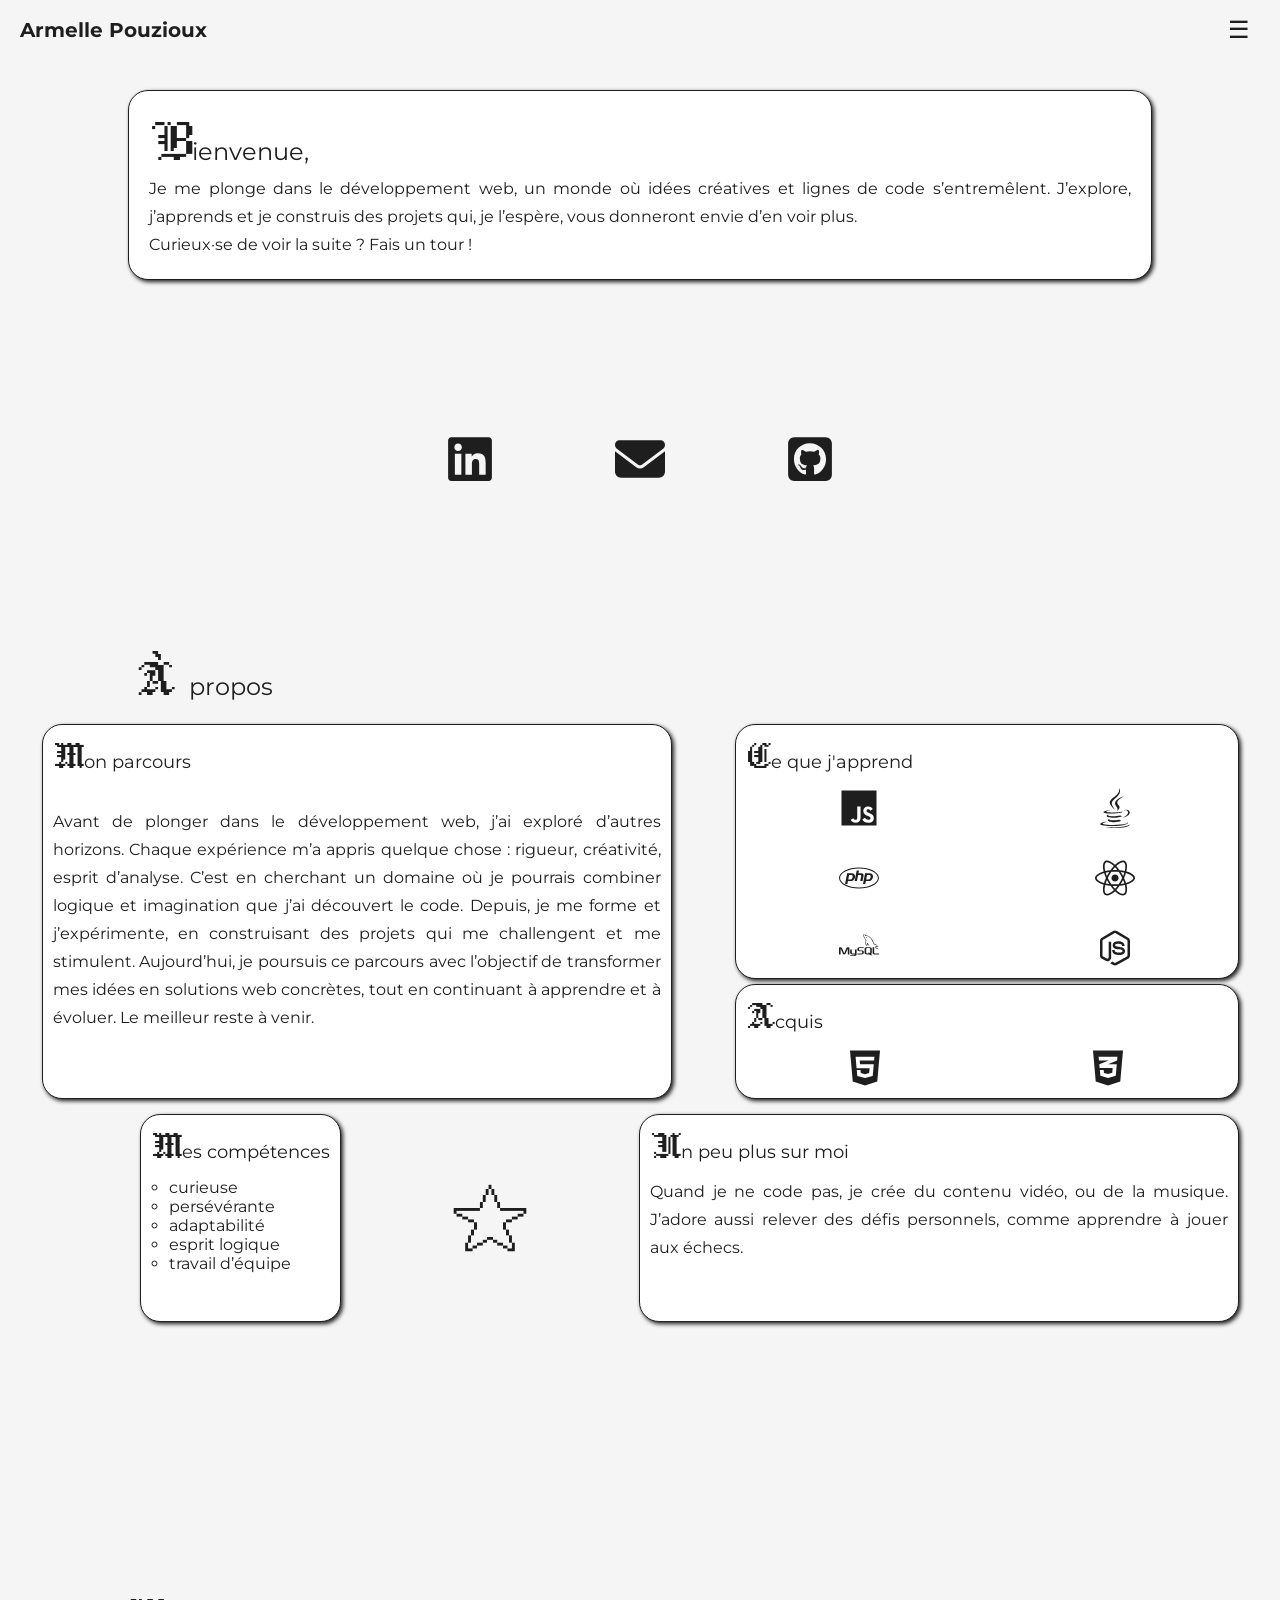
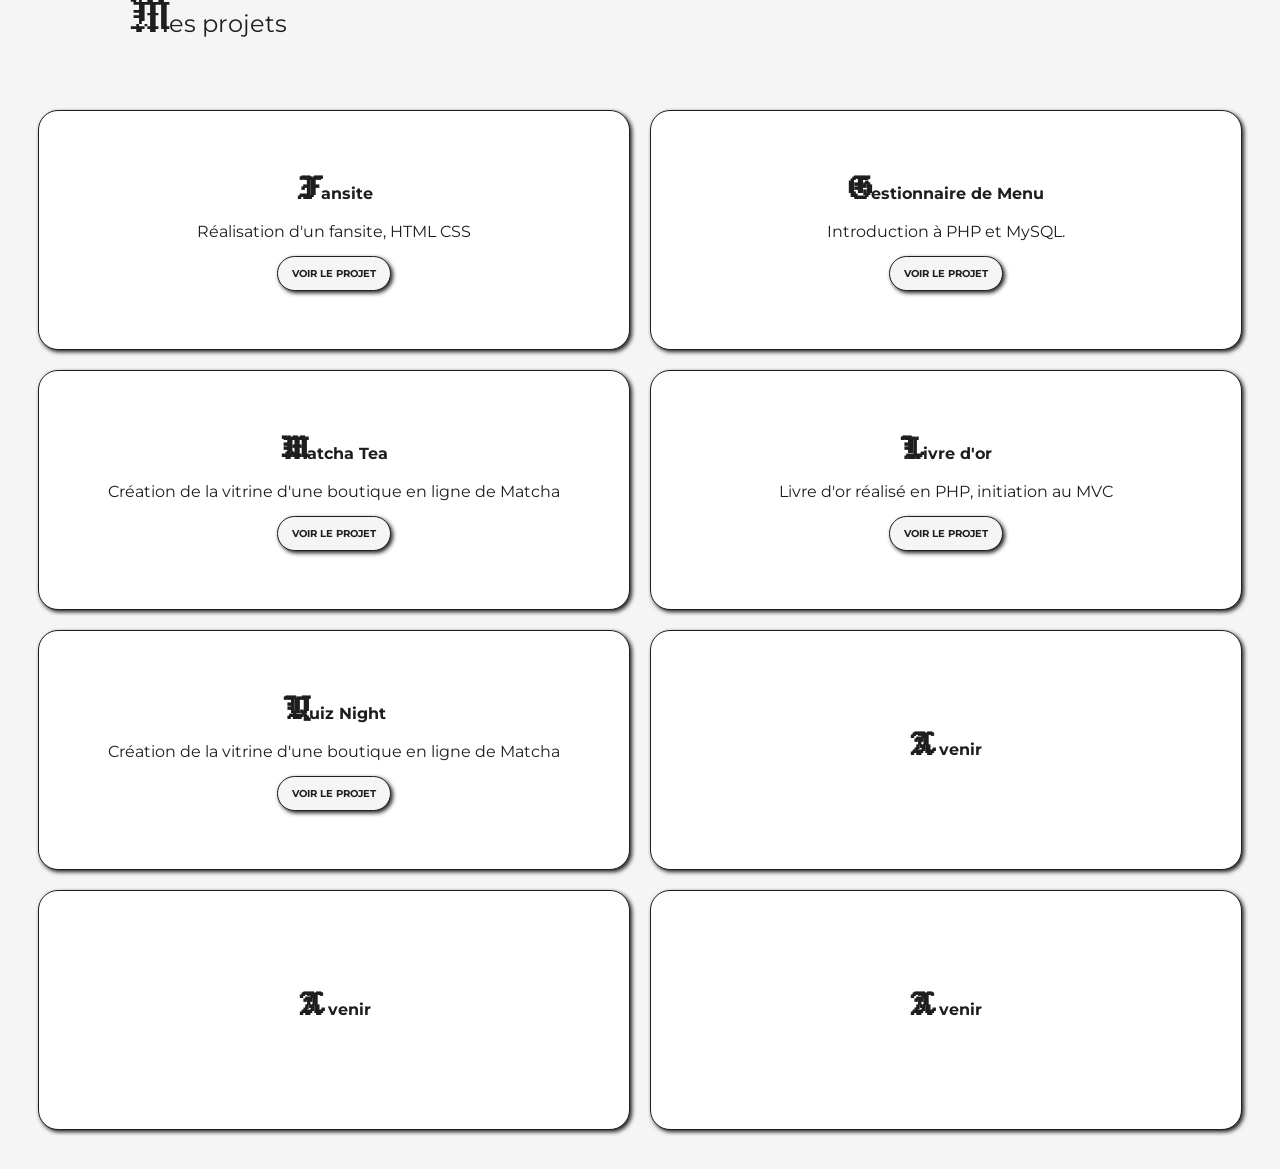
==== index.html @ 39a855e7 "media queries tablet done" ====
<!DOCTYPE html>
<html lang="en">
<head>
    <meta charset="UTF-8">
    <meta name="viewport" content="width=device-width, initial-scale=1.0">
    <link rel="stylesheet" type="text/css" href="portfolio.css">
    <script src="portfolio.js" defer></script>
    <title>Portfolio - Armelle Pouzioux</title>
    <link rel="icon" href="img\favicon.png" type="image/x-icon">
    <link rel="preconnect" href="https://fonts.googleapis.com">
    <link rel="preconnect" href="https://fonts.gstatic.com" crossorigin>
    <link href="https://fonts.googleapis.com/css2?family=Montserrat:ital,wght@0,100..900;1,100..900&display=swap" rel="stylesheet">
    <link rel="preconnect" href="https://fonts.googleapis.com">
    <link rel="preconnect" href="https://fonts.gstatic.com" crossorigin>
    <link href="https://fonts.googleapis.com/css2?family=Jacquard+12&family=Lato:ital,wght@0,100;0,300;0,400;0,700;0,900;1,100;1,300;1,400;1,700;1,900&family=Montserrat:ital,wght@0,100..900;1,100..900&display=swap" rel="stylesheet">
</head>

<body>
    
    <header>
        <section class="header-name">
            <h1>Armelle Pouzioux</h1>
        </section>

    
        <label id="hamburger-logo" for="hamburger">☰</label>
        <input type="checkbox" id="hamburger">

    
        <nav class="nav-link">
            <ul>
                <li><a href="#index">Accueil</a></li>
                <li><a href="#about">À propos</a></li>
                <li><a href="#project">Projets</a></li>
            </ul>
        </nav>

    
        <nav class="menuBurger">
            <a href="#index">Accueil</a>
            <a href="#about">À propos</a>
            <a href="#project">Projets</a>
        </nav>
    </header>


    <main id="index">
        <section class="index">
            <article class="index-text">
                <h2><span class="special-font">B</span>ienvenue,</h2>
                <p>Je me plonge dans le développement web, un monde où idées créatives et lignes de code s’entremêlent. 
                    J’explore, j’apprends et je construis des projets qui, je l’espère, vous donneront envie d’en voir plus.
                    <br>Curieux·se de voir la suite ? Fais un tour !</p>
            </article>
            <article class="index-link">
                <ul>
                    <li><a href="https://www.linkedin.com/in/armelle-pouzioux-84290b33b/" target="_blank">
                        <svg xmlns="http://www.w3.org/2000/svg" viewBox="0 0 448 512"><path fill="#1e1e1e" d="M416 32H31.9C14.3 32 0 46.5 0 64.3v383.4C0 465.5 14.3 480 31.9 480H416c17.6 0 32-14.5 32-32.3V64.3c0-17.8-14.4-32.3-32-32.3zM135.4 416H69V202.2h66.5V416zm-33.2-243c-21.3 0-38.5-17.3-38.5-38.5S80.9 96 102.2 96c21.2 0 38.5 17.3 38.5 38.5 0 21.3-17.2 38.5-38.5 38.5zm282.1 243h-66.4V312c0-24.8-.5-56.7-34.5-56.7-34.6 0-39.9 27-39.9 54.9V416h-66.4V202.2h63.7v29.2h.9c8.9-16.8 30.6-34.5 62.9-34.5 67.2 0 79.7 44.3 79.7 101.9V416z"/></svg>
                        </a>
                    </li>
                    <li><a href="mailto:armelle.pouzioux@gmail.com" target="_blank">
                        <svg xmlns="http://www.w3.org/2000/svg" viewBox="0 0 512 512"><path fill="#1e1e1e" d="M48 64C21.5 64 0 85.5 0 112c0 15.1 7.1 29.3 19.2 38.4L236.8 313.6c11.4 8.5 27 8.5 38.4 0L492.8 150.4c12.1-9.1 19.2-23.3 19.2-38.4c0-26.5-21.5-48-48-48L48 64zM0 176L0 384c0 35.3 28.7 64 64 64l384 0c35.3 0 64-28.7 64-64l0-208L294.4 339.2c-22.8 17.1-54 17.1-76.8 0L0 176z"/></svg>
                        </a>
                    </li>
                    <li><a href="https://github.com/armelle-pouzioux" target="_blank">
                        <svg xmlns="http://www.w3.org/2000/svg" viewBox="0 0 448 512"><path fill="#1e1e1e" d="M448 96c0-35.3-28.7-64-64-64H64C28.7 32 0 60.7 0 96V416c0 35.3 28.7 64 64 64H384c35.3 0 64-28.7 64-64V96zM265.8 407.7c0-1.8 0-6 .1-11.6c.1-11.4 .1-28.8 .1-43.7c0-15.6-5.2-25.5-11.3-30.7c37-4.1 76-9.2 76-73.1c0-18.2-6.5-27.3-17.1-39c1.7-4.3 7.4-22-1.7-45c-13.9-4.3-45.7 17.9-45.7 17.9c-13.2-3.7-27.5-5.6-41.6-5.6s-28.4 1.9-41.6 5.6c0 0-31.8-22.2-45.7-17.9c-9.1 22.9-3.5 40.6-1.7 45c-10.6 11.7-15.6 20.8-15.6 39c0 63.6 37.3 69 74.3 73.1c-4.8 4.3-9.1 11.7-10.6 22.3c-9.5 4.3-33.8 11.7-48.3-13.9c-9.1-15.8-25.5-17.1-25.5-17.1c-16.2-.2-1.1 10.2-1.1 10.2c10.8 5 18.4 24.2 18.4 24.2c9.7 29.7 56.1 19.7 56.1 19.7c0 9 .1 21.7 .1 30.6c0 4.8 .1 8.6 .1 10c0 4.3-3 9.5-11.5 8C106 393.6 59.8 330.8 59.8 257.4c0-91.8 70.2-161.5 162-161.5s166.2 69.7 166.2 161.5c.1 73.4-44.7 136.3-110.7 158.3c-8.4 1.5-11.5-3.7-11.5-8zm-90.5-54.8c-.2-1.5 1.1-2.8 3-3.2c1.9-.2 3.7 .6 3.9 1.9c.3 1.3-1 2.6-3 3c-1.9 .4-3.7-.4-3.9-1.7zm-9.1 3.2c-2.2 .2-3.7-.9-3.7-2.4c0-1.3 1.5-2.4 3.5-2.4c1.9-.2 3.7 .9 3.7 2.4c0 1.3-1.5 2.4-3.5 2.4zm-14.3-2.2c-1.9-.4-3.2-1.9-2.8-3.2s2.4-1.9 4.1-1.5c2 .6 3.3 2.1 2.8 3.4c-.4 1.3-2.4 1.9-4.1 1.3zm-12.5-7.3c-1.5-1.3-1.9-3.2-.9-4.1c.9-1.1 2.8-.9 4.3 .6c1.3 1.3 1.8 3.3 .9 4.1c-.9 1.1-2.8 .9-4.3-.6zm-8.5-10c-1.1-1.5-1.1-3.2 0-3.9c1.1-.9 2.8-.2 3.7 1.3c1.1 1.5 1.1 3.3 0 4.1c-.9 .6-2.6 0-3.7-1.5zm-6.3-8.8c-1.1-1.3-1.3-2.8-.4-3.5c.9-.9 2.4-.4 3.5 .6c1.1 1.3 1.3 2.8 .4 3.5c-.9 .9-2.4 .4-3.5-.6zm-6-6.4c-1.3-.6-1.9-1.7-1.5-2.6c.4-.6 1.5-.9 2.8-.4c1.3 .7 1.9 1.8 1.5 2.6c-.4 .9-1.7 1.1-2.8 .4z"/></svg>
                        </a>
                    </li>
                </ul>
            </article>
        </section>
        
        <section class="aboutme">
            <h2 id="about"><span class=special-font>À </span>propos</h2>
            <div class="box-learnjourney">
                <div class="box-learn">
                    <article class="box">
                        <h2><span class="special-font">C</span>e que j'apprend</h2>
                        <div class="box-container">
                            <div class="box-learning">
                                <svg xmlns="http://www.w3.org/2000/svg" viewBox="0 0 448 512"><path d="M0 32v448h448V32H0zm243.8 349.4c0 43.6-25.6 63.5-62.9 63.5-33.7 0-53.2-17.4-63.2-38.5l34.3-20.7c6.6 11.7 12.6 21.6 27.1 21.6 13.8 0 22.6-5.4 22.6-26.5V237.7h42.1v143.7zm99.6 63.5c-39.1 0-64.4-18.6-76.7-43l34.3-19.8c9 14.7 20.8 25.6 41.5 25.6 17.4 0 28.6-8.7 28.6-20.8 0-14.4-11.4-19.5-30.7-28l-10.5-4.5c-30.4-12.9-50.5-29.2-50.5-63.5 0-31.6 24.1-55.6 61.6-55.6 26.8 0 46 9.3 59.8 33.7L368 290c-7.2-12.9-15-18-27.1-18-12.3 0-20.1 7.8-20.1 18 0 12.6 7.8 17.7 25.9 25.6l10.5 4.5c35.8 15.3 55.9 31 55.9 66.2 0 37.8-29.8 58.6-69.7 58.6z"/></svg>
                                <svg xmlns="http://www.w3.org/2000/svg" viewBox="0 0 384 512"><path d="M277.7 312.9c9.8-6.7 23.4-12.5 23.4-12.5s-38.7 7-77.2 10.2c-47.1 3.9-97.7 4.7-123.1 1.3-60.1-8 33-30.1 33-30.1s-36.1-2.4-80.6 19c-52.5 25.4 130 37 224.5 12.1zm-85.4-32.1c-19-42.7-83.1-80.2 0-145.8C296 53.2 242.8 0 242.8 0c21.5 84.5-75.6 110.1-110.7 162.6-23.9 35.9 11.7 74.4 60.2 118.2zm114.6-176.2c.1 0-175.2 43.8-91.5 140.2 24.7 28.4-6.5 54-6.5 54s62.7-32.4 33.9-72.9c-26.9-37.8-47.5-56.6 64.1-121.3zm-6.1 270.5a12.2 12.2 0 0 1 -2 2.6c128.3-33.7 81.1-118.9 19.8-97.3a17.3 17.3 0 0 0 -8.2 6.3 70.5 70.5 0 0 1 11-3c31-6.5 75.5 41.5-20.6 91.4zM348 437.4s14.5 11.9-15.9 21.2c-57.9 17.5-240.8 22.8-291.6 .7-18.3-7.9 16-19 26.8-21.3 11.2-2.4 17.7-2 17.7-2-20.3-14.3-131.3 28.1-56.4 40.2C232.8 509.4 401 461.3 348 437.4zM124.4 396c-78.7 22 47.9 67.4 148.1 24.5a185.9 185.9 0 0 1 -28.2-13.8c-44.7 8.5-65.4 9.1-106 4.5-33.5-3.8-13.9-15.2-13.9-15.2zm179.8 97.2c-78.7 14.8-175.8 13.1-233.3 3.6 0-.1 11.8 9.7 72.4 13.6 92.2 5.9 233.8-3.3 237.1-46.9 0 0-6.4 16.5-76.2 29.7zM260.6 353c-59.2 11.4-93.5 11.1-136.8 6.6-33.5-3.5-11.6-19.7-11.6-19.7-86.8 28.8 48.2 61.4 169.5 25.9a60.4 60.4 0 0 1 -21.1-12.8z"/></svg>
                                <svg xmlns="http://www.w3.org/2000/svg" viewBox="0 0 640 512"><path d="M320 104.5c171.4 0 303.2 72.2 303.2 151.5S491.3 407.5 320 407.5c-171.4 0-303.2-72.2-303.2-151.5S148.7 104.5 320 104.5m0-16.8C143.3 87.7 0 163 0 256s143.3 168.3 320 168.3S640 349 640 256 496.7 87.7 320 87.7zM218.2 242.5c-7.9 40.5-35.8 36.3-70.1 36.3l13.7-70.6c38 0 63.8-4.1 56.4 34.3zM97.4 350.3h36.7l8.7-44.8c41.1 0 66.6 3 90.2-19.1 26.1-24 32.9-66.7 14.3-88.1-9.7-11.2-25.3-16.7-46.5-16.7h-70.7L97.4 350.3zm185.7-213.6h36.5l-8.7 44.8c31.5 0 60.7-2.3 74.8 10.7 14.8 13.6 7.7 31-8.3 113.1h-37c15.4-79.4 18.3-86 12.7-92-5.4-5.8-17.7-4.6-47.4-4.6l-18.8 96.6h-36.5l32.7-168.6zM505 242.5c-8 41.1-36.7 36.3-70.1 36.3l13.7-70.6c38.2 0 63.8-4.1 56.4 34.3zM384.2 350.3H421l8.7-44.8c43.2 0 67.1 2.5 90.2-19.1 26.1-24 32.9-66.7 14.3-88.1-9.7-11.2-25.3-16.7-46.5-16.7H417l-32.8 168.7z"/></svg>
                                <svg xmlns="http://www.w3.org/2000/svg" viewBox="0 0 512 512"><path d="M418.2 177.2c-5.4-1.8-10.8-3.5-16.2-5.1 .9-3.7 1.7-7.4 2.5-11.1 12.3-59.6 4.2-107.5-23.1-123.3-26.3-15.1-69.2 .6-112.6 38.4-4.3 3.7-8.5 7.6-12.5 11.5-2.7-2.6-5.5-5.2-8.3-7.7-45.5-40.4-91.1-57.4-118.4-41.5-26.2 15.2-34 60.3-23 116.7 1.1 5.6 2.3 11.1 3.7 16.7-6.4 1.8-12.7 3.8-18.6 5.9C38.3 196.2 0 225.4 0 255.6c0 31.2 40.8 62.5 96.3 81.5 4.5 1.5 9 3 13.6 4.3-1.5 6-2.8 11.9-4 18-10.5 55.5-2.3 99.5 23.9 114.6 27 15.6 72.4-.4 116.6-39.1 3.5-3.1 7-6.3 10.5-9.7 4.4 4.3 9 8.4 13.6 12.4 42.8 36.8 85.1 51.7 111.2 36.6 27-15.6 35.8-62.9 24.4-120.5-.9-4.4-1.9-8.9-3-13.5 3.2-.9 6.3-1.9 9.4-2.9 57.7-19.1 99.5-50 99.5-81.7 0-30.3-39.4-59.7-93.8-78.4zM282.9 92.3c37.2-32.4 71.9-45.1 87.7-36 16.9 9.7 23.4 48.9 12.8 100.4-.7 3.4-1.4 6.7-2.3 10-22.2-5-44.7-8.6-67.3-10.6-13-18.6-27.2-36.4-42.6-53.1 3.9-3.7 7.7-7.2 11.7-10.7zM167.2 307.5c5.1 8.7 10.3 17.4 15.8 25.9-15.6-1.7-31.1-4.2-46.4-7.5 4.4-14.4 9.9-29.3 16.3-44.5 4.6 8.8 9.3 17.5 14.3 26.1zm-30.3-120.3c14.4-3.2 29.7-5.8 45.6-7.8-5.3 8.3-10.5 16.8-15.4 25.4-4.9 8.5-9.7 17.2-14.2 26-6.3-14.9-11.6-29.5-16-43.6zm27.4 68.9c6.6-13.8 13.8-27.3 21.4-40.6s15.8-26.2 24.4-38.9c15-1.1 30.3-1.7 45.9-1.7s31 .6 45.9 1.7c8.5 12.6 16.6 25.5 24.3 38.7s14.9 26.7 21.7 40.4c-6.7 13.8-13.9 27.4-21.6 40.8-7.6 13.3-15.7 26.2-24.2 39-14.9 1.1-30.4 1.6-46.1 1.6s-30.9-.5-45.6-1.4c-8.7-12.7-16.9-25.7-24.6-39s-14.8-26.8-21.5-40.6zm180.6 51.2c5.1-8.8 9.9-17.7 14.6-26.7 6.4 14.5 12 29.2 16.9 44.3-15.5 3.5-31.2 6.2-47 8 5.4-8.4 10.5-17 15.5-25.6zm14.4-76.5c-4.7-8.8-9.5-17.6-14.5-26.2-4.9-8.5-10-16.9-15.3-25.2 16.1 2 31.5 4.7 45.9 8-4.6 14.8-10 29.2-16.1 43.4zM256.2 118.3c10.5 11.4 20.4 23.4 29.6 35.8-19.8-.9-39.7-.9-59.5 0 9.8-12.9 19.9-24.9 29.9-35.8zM140.2 57c16.8-9.8 54.1 4.2 93.4 39 2.5 2.2 5 4.6 7.6 7-15.5 16.7-29.8 34.5-42.9 53.1-22.6 2-45 5.5-67.2 10.4-1.3-5.1-2.4-10.3-3.5-15.5-9.4-48.4-3.2-84.9 12.6-94zm-24.5 263.6c-4.2-1.2-8.3-2.5-12.4-3.9-21.3-6.7-45.5-17.3-63-31.2-10.1-7-16.9-17.8-18.8-29.9 0-18.3 31.6-41.7 77.2-57.6 5.7-2 11.5-3.8 17.3-5.5 6.8 21.7 15 43 24.5 63.6-9.6 20.9-17.9 42.5-24.8 64.5zm116.6 98c-16.5 15.1-35.6 27.1-56.4 35.3-11.1 5.3-23.9 5.8-35.3 1.3-15.9-9.2-22.5-44.5-13.5-92 1.1-5.6 2.3-11.2 3.7-16.7 22.4 4.8 45 8.1 67.9 9.8 13.2 18.7 27.7 36.6 43.2 53.4-3.2 3.1-6.4 6.1-9.6 8.9zm24.5-24.3c-10.2-11-20.4-23.2-30.3-36.3 9.6 .4 19.5 .6 29.5 .6 10.3 0 20.4-.2 30.4-.7-9.2 12.7-19.1 24.8-29.6 36.4zm130.7 30c-.9 12.2-6.9 23.6-16.5 31.3-15.9 9.2-49.8-2.8-86.4-34.2-4.2-3.6-8.4-7.5-12.7-11.5 15.3-16.9 29.4-34.8 42.2-53.6 22.9-1.9 45.7-5.4 68.2-10.5 1 4.1 1.9 8.2 2.7 12.2 4.9 21.6 5.7 44.1 2.5 66.3zm18.2-107.5c-2.8 .9-5.6 1.8-8.5 2.6-7-21.8-15.6-43.1-25.5-63.8 9.6-20.4 17.7-41.4 24.5-62.9 5.2 1.5 10.2 3.1 15 4.7 46.6 16 79.3 39.8 79.3 58 0 19.6-34.9 44.9-84.8 61.4zm-149.7-15c25.3 0 45.8-20.5 45.8-45.8s-20.5-45.8-45.8-45.8c-25.3 0-45.8 20.5-45.8 45.8s20.5 45.8 45.8 45.8z"/></svg>
                                <svg xmlns="http://www.w3.org/2000/svg" x="0px" y="0px" width="100" height="100" viewBox="0 0 50 50">
                                    <path d="M 31.167969 8 C 30.699219 7.988281 30.289063 8.167969 30.078125 8.6875 C 29.71875 9.558594 30.613281 10.410156 30.933594 10.855469 C 31.15625 11.164063 31.445313 11.511719 31.605469 11.859375 C 31.710938 12.089844 31.726563 12.320313 31.816406 12.5625 C 32.039063 13.160156 32.394531 13.839844 32.679688 14.394531 C 32.824219 14.675781 32.984375 14.96875 33.167969 15.21875 C 33.28125 15.371094 33.472656 15.441406 33.503906 15.675781 C 33.316406 15.941406 33.304688 16.351563 33.199219 16.6875 C 32.722656 18.191406 32.902344 20.0625 33.59375 21.171875 C 33.808594 21.515625 34.3125 22.246094 35 21.96875 C 35.601563 21.722656 35.46875 20.960938 35.640625 20.285156 C 35.679688 20.136719 35.65625 20.023438 35.734375 19.921875 L 35.734375 19.953125 C 35.914063 20.320313 36.097656 20.6875 36.28125 21.050781 C 36.691406 21.707031 37.414063 22.390625 38.023438 22.855469 C 38.339844 23.09375 38.589844 23.507813 39 23.648438 L 39 23.617188 L 38.96875 23.617188 C 38.890625 23.492188 38.765625 23.441406 38.664063 23.34375 C 38.425781 23.109375 38.160156 22.816406 37.964844 22.546875 C 37.40625 21.792969 36.914063 20.964844 36.46875 20.105469 C 36.253906 19.695313 36.066406 19.242188 35.886719 18.824219 C 35.816406 18.660156 35.816406 18.417969 35.671875 18.332031 C 35.472656 18.640625 35.183594 18.886719 35.03125 19.25 C 34.789063 19.828125 34.753906 20.535156 34.664063 21.265625 C 34.609375 21.285156 34.632813 21.269531 34.605469 21.296875 C 34.179688 21.191406 34.027344 20.753906 33.871094 20.378906 C 33.472656 19.429688 33.394531 17.898438 33.75 16.808594 C 33.839844 16.523438 34.25 15.632813 34.085938 15.371094 C 34.007813 15.109375 33.742188 14.960938 33.597656 14.761719 C 33.414063 14.515625 33.234375 14.191406 33.109375 13.90625 C 32.78125 13.164063 32.472656 12.304688 32.125 11.554688 C 31.960938 11.195313 31.683594 10.835938 31.453125 10.515625 C 31.199219 10.164063 30.917969 9.90625 30.71875 9.476563 C 30.652344 9.328125 30.554688 9.085938 30.660156 8.929688 C 30.691406 8.824219 30.738281 8.78125 30.84375 8.746094 C 31.019531 8.609375 31.511719 8.789063 31.699219 8.867188 C 32.1875 9.070313 32.597656 9.265625 33.011719 9.539063 C 33.210938 9.671875 33.410156 9.925781 33.652344 10 L 33.925781 10 C 34.359375 10.097656 34.839844 10.027344 35.238281 10.152344 C 35.949219 10.367188 36.585938 10.703125 37.160156 11.066406 C 38.921875 12.175781 40.363281 13.757813 41.34375 15.644531 C 41.503906 15.949219 41.574219 16.242188 41.714844 16.5625 C 41.992188 17.210938 42.347656 17.882813 42.628906 18.515625 C 42.90625 19.152344 43.179688 19.789063 43.574219 20.316406 C 43.78125 20.59375 44.585938 20.746094 44.949219 20.898438 C 45.203125 21.007813 45.625 21.121094 45.863281 21.265625 C 46.328125 21.542969 46.773438 21.875 47.207031 22.183594 C 47.425781 22.335938 48.089844 22.667969 48.125 22.945313 C 47.050781 22.917969 46.230469 23.015625 45.53125 23.3125 C 45.332031 23.398438 45.011719 23.398438 44.980469 23.648438 C 45.085938 23.761719 45.105469 23.933594 45.191406 24.074219 C 45.359375 24.34375 45.640625 24.707031 45.894531 24.898438 C 46.171875 25.105469 46.453125 25.328125 46.75 25.511719 C 47.273438 25.828125 47.859375 26.011719 48.367188 26.332031 C 48.664063 26.523438 48.964844 26.761719 49.253906 26.972656 C 49.398438 27.082031 49.492188 27.246094 49.679688 27.3125 L 49.679688 27.28125 C 49.582031 27.15625 49.558594 26.984375 49.46875 26.855469 L 49.066406 26.453125 C 48.679688 25.941406 48.1875 25.488281 47.664063 25.113281 C 47.246094 24.8125 46.3125 24.40625 46.140625 23.921875 L 46.109375 23.890625 C 46.402344 23.859375 46.75 23.75 47.023438 23.675781 C 47.484375 23.554688 47.890625 23.585938 48.363281 23.464844 C 48.578125 23.402344 48.792969 23.339844 49.007813 23.28125 L 49.007813 23.15625 C 48.769531 22.914063 48.597656 22.585938 48.335938 22.363281 C 47.652344 21.78125 46.90625 21.199219 46.136719 20.714844 C 45.710938 20.445313 45.183594 20.269531 44.734375 20.042969 C 44.582031 19.964844 44.316406 19.925781 44.214844 19.796875 C 43.976563 19.496094 43.847656 19.113281 43.664063 18.761719 C 43.28125 18.023438 42.90625 17.21875 42.566406 16.441406 C 42.335938 15.914063 42.183594 15.390625 41.894531 14.914063 C 40.507813 12.636719 39.015625 11.257813 36.703125 9.90625 C 36.210938 9.617188 35.621094 9.507813 34.996094 9.359375 C 34.65625 9.335938 34.324219 9.316406 33.984375 9.296875 C 33.78125 9.210938 33.566406 8.960938 33.375 8.835938 C 32.894531 8.535156 31.949219 8.011719 31.167969 8 Z M 34.476563 11.3125 C 34.253906 11.308594 34.09375 11.339844 33.925781 11.375 L 33.925781 11.40625 L 33.957031 11.40625 C 34.0625 11.625 34.253906 11.765625 34.386719 11.953125 C 34.488281 12.167969 34.585938 12.382813 34.6875 12.597656 L 34.71875 12.566406 C 34.90625 12.433594 34.996094 12.21875 34.996094 11.894531 C 34.917969 11.816406 34.90625 11.714844 34.84375 11.621094 C 34.753906 11.492188 34.585938 11.421875 34.476563 11.3125 Z M 1.867188 23.996094 C 1.566406 24.007813 1.238281 24.066406 0.882813 24.179688 C 0.289063 24.359375 -0.00390625 24.714844 -0.00390625 25.4375 L -0.00390625 33 L 2 33 L 2 25.621094 L 4.777344 31.929688 C 5.121094 32.714844 5.589844 32.996094 6.507813 32.996094 C 7.429688 32.996094 7.878906 32.714844 8.222656 31.929688 L 11 25.78125 L 11 33 L 13 33 L 13 25.4375 C 13 24.714844 12.710938 24.359375 12.113281 24.179688 C 10.691406 23.730469 9.734375 24.117188 9.304688 25.089844 L 6.453125 31.503906 L 3.695313 25.089844 C 3.382813 24.359375 2.757813 23.960938 1.867188 23.996094 Z M 26.246094 24 C 25.457031 24 23 24.09375 23 26 L 23 27.234375 C 23 28.109375 23.769531 28.824219 25.4375 29 C 25.625 29.011719 25.8125 29.027344 26 29.027344 C 26 29.027344 27.945313 28.988281 28 29 C 29.125 29 29 29.875 29 30 L 29 31 C 29 31.136719 28.96875 32 27.988281 32 L 23 32 L 23 33 L 28.007813 33 C 28.664063 33 29.300781 32.863281 29.808594 32.625 C 30.652344 32.238281 31 31.714844 31 31.027344 L 31 29.597656 C 31 28.0625 29.09375 28 28 28 L 26 28 C 25.214844 28 25.09375 27.523438 25 27 L 25 26 C 25.09375 25.601563 25.269531 25.0625 25.964844 25 L 31 25 L 31 24 Z M 33.980469 24 C 32.503906 24.203125 31.984375 24.9375 31.984375 26 L 31.984375 31 C 31.984375 31.972656 32.527344 32.558594 33.644531 32.863281 C 34.019531 32.96875 34.359375 33.011719 34.679688 33.011719 L 36.90625 33 L 38.214844 33 L 39.328125 34 L 41.578125 34 L 40.03125 32.605469 C 40.757813 32.304688 40.984375 31.84375 40.984375 30.980469 L 40.984375 26 C 40.984375 24.9375 40.292969 24.203125 38.816406 24 Z M 42 24 L 42 30.957031 C 42 32.164063 42.683594 32.84375 44.492188 32.980469 C 44.660156 32.988281 44.832031 33 45 33 L 50 33 L 50 32 L 45.378906 32 C 44.347656 32 44 31.566406 44 30.949219 L 44 24 Z M 35.171875 25 L 37.746094 25 C 38.425781 25 38.882813 25.546875 38.984375 26 C 38.984375 26 39 30.65625 39 31 C 39 31.34375 38.808594 31.5 38.808594 31.5 L 38.265625 31 L 36 31 L 37.113281 32 L 35.171875 32 C 34.476563 32 34.085938 31.484375 33.984375 31 L 33.984375 26.101563 C 33.984375 25.570313 34.390625 25 35.171875 25 Z M 14 27 C 14.039063 27.039063 14 31.261719 14 31.34375 C 14.015625 32.21875 15.125 32.984375 16.863281 33 L 20 33 L 20 33.066406 C 20 33.253906 20.136719 33.878906 19 34 C 18.988281 34 14.011719 34 14 34 L 14 35 L 19.214844 35 C 20.097656 34.972656 22.011719 34.773438 22 33.242188 C 22 33.214844 22.007813 27 22 27 L 20 27 L 20 32 C 19.96875 32 17.523438 32.007813 17.03125 32 C 16.066406 31.984375 15.984375 31.433594 16 31.222656 L 16 27 Z"></path>
                                    </svg>
                                <svg xmlns="http://www.w3.org/2000/svg" x="0px" y="0px" width="100" height="100" viewBox="0 0 16 16">
                                        <path d="M 8 1.0234375 C 7.736875 1.0234375 7.4742344 1.0924687 7.2402344 1.2304688 L 2.7402344 3.8789062 C 2.2832344 4.1469063 2 4.642875 2 5.171875 L 2 11.005859 C 2 11.554859 2.29925 12.059266 2.78125 12.322266 L 4.2558594 13.126953 C 4.4828594 13.250953 4.7286094 13.310547 4.9746094 13.310547 C 5.2386094 13.310547 5.4992812 13.239609 5.7382812 13.099609 C 6.1982812 12.826609 6.4726562 12.344594 6.4726562 11.808594 L 6.4726562 5.4648438 L 5.4726562 5.4648438 L 5.4726562 11.808594 C 5.4726562 12.065594 5.3025156 12.195281 5.2285156 12.238281 C 5.1555156 12.281281 4.959375 12.371047 4.734375 12.248047 L 3.2617188 11.445312 C 3.1007187 11.357312 3 11.188859 3 11.005859 L 3 5.171875 C 3 4.995875 3.0940938 4.8302344 3.2460938 4.7402344 L 7.7460938 2.0917969 C 7.9020937 1.9997969 8.0979062 2.0007969 8.2539062 2.0917969 L 12.753906 4.7402344 C 12.904906 4.8302344 13 4.995875 13 5.171875 L 13 11.009766 C 13 11.189766 12.900234 11.359219 12.740234 11.449219 L 8.2402344 13.900391 C 8.0902344 13.980391 7.9097656 13.980391 7.7597656 13.900391 L 6.8808594 13.419922 C 6.7108594 13.629922 6.5 13.810937 6.25 13.960938 C 6.17 14.010938 6.0897656 14.050078 6.0097656 14.080078 L 7.2792969 14.779297 C 7.5092969 14.899297 7.75 14.960938 8 14.960938 C 8.25 14.960938 8.4907031 14.899297 8.7207031 14.779297 L 13.220703 12.320312 C 13.700703 12.060313 14 11.559766 14 11.009766 L 14 5.171875 C 14 4.642875 13.717719 4.1469062 13.261719 3.8789062 L 8.7617188 1.2304688 C 8.5272187 1.0924688 8.263125 1.0234375 8 1.0234375 z M 9.4511719 5.3183594 C 7.8711719 5.3183594 7.0703125 5.8690781 7.0703125 6.9550781 C 7.0703125 8.1850781 8.4869687 8.3680781 9.1679688 8.4550781 C 9.2659688 8.4680781 9.352875 8.4791875 9.421875 8.4921875 L 9.7207031 8.5449219 C 10.760703 8.7189219 11 8.836875 11 9.171875 C 11 9.333875 10.999172 9.8242188 9.4511719 9.8242188 C 8.1381719 9.8242188 7.8691406 9.4346094 7.8691406 8.8496094 L 6.8691406 8.8496094 C 6.8691406 9.7516094 7.3171719 10.824219 9.4511719 10.824219 C 11.557172 10.824219 12 9.925875 12 9.171875 C 12 7.913875 10.777719 7.7076406 9.8867188 7.5566406 L 9.5996094 7.5078125 C 9.5166094 7.4928125 9.4119219 7.4788438 9.2949219 7.4648438 C 8.6589219 7.3828438 8.0703125 7.2650312 8.0703125 6.9570312 C 8.0703125 6.7340313 8.0691719 6.3193594 9.4511719 6.3183594 C 10.370172 6.3183594 10.837891 6.6207969 10.837891 7.2167969 L 11.837891 7.2167969 C 11.837891 6.2997969 11.209172 5.3183594 9.4511719 5.3183594 z"></path>
                                        </svg>
                            </div>
                        </div>
                    </article>
                    <article class="box">
                        <h2><span class="special-font">A</span>cquis</h2>
                        <div class="box-container">
                            <div class="box-learned">
                                <svg xmlns="http://www.w3.org/2000/svg" viewBox="0 0 384 512"><path d="M0 32l34.9 395.8L191.5 480l157.6-52.2L384 32H0zm308.2 127.9H124.4l4.1 49.4h175.6l-13.6 148.4-97.9 27v.3h-1.1l-98.7-27.3-6-75.8h47.7L138 320l53.5 14.5 53.7-14.5 6-62.2H84.3L71.5 112.2h241.1l-4.4 47.7z"/></svg>
                                <svg xmlns="http://www.w3.org/2000/svg" viewBox="0 0 384 512"><path d="M0 32l34.9 395.8L192 480l157.1-52.2L384 32H0zm313.1 80l-4.8 47.3L193 208.6l-.3 .1h111.5l-12.8 146.6-98.2 28.7-98.8-29.2-6.4-73.9h48.9l3.2 38.3 52.6 13.3 54.7-15.4 3.7-61.6-166.3-.5v-.1l-.2 .1-3.6-46.3L193.1 162l6.5-2.7H76.7L70.9 112h242.2z"/></svg> 
                            </div>
                        </div>
                    </article>
                </div>
                
    
                <article class="box box-journeys">
                    <h2><span class="special-font">M</span>on parcours</h2> 
                    <div class="box-journey">
                        <p>Avant de plonger dans le développement web, j’ai exploré d’autres horizons. Chaque expérience m’a appris quelque chose : rigueur, créativité, esprit d’analyse. 
                        C’est en cherchant un domaine où je pourrais combiner logique et imagination que j’ai découvert le code. Depuis, je me forme et j’expérimente, en construisant des projets qui me challengent et me stimulent. 
                        Aujourd’hui, je poursuis ce parcours avec l’objectif de transformer mes idées en solutions web concrètes, tout en continuant à apprendre et à évoluer. Le meilleur reste à venir.</p>
                    </div>
                </article>

            </div>
            
            <div class="box-skillsmore">
                <div class="starskill-box">
                    <article class="box">
                        <h2><span class="special-font">M</span>es compétences</h2> 
                        <ul>
                            <li>curieuse</li>
                            <li>persévérante</li>
                            <li>adaptabilité</li>
                            <li>esprit logique</li>
                            <li>travail d’équipe</li>
                        </ul>
                    </article>
                    
                    <img src="img\star.png">
                </div>
                                                                
                
    
                <article class="box box-more">
                    <h2><span class="special-font">U</span>n peu plus sur moi</h2> 
                    <p>Quand je ne code pas, je crée du contenu vidéo, ou de la  musique. J’adore aussi relever des défis personnels, comme apprendre à jouer aux échecs.</p>
                </article>
            </div>

        </section>



        <section class="project" id="project"> 
            <h2><span class=special-font>M</span>es projets</h2>
            <div class="boxs-projects">
                <article class="box-project">
                    <h3><span class=special-font>F</span>ansite</h3>
                    <p>Réalisation d'un fansite, HTML CSS</p>
                    <button onclick="window.open('https://vladimir-gorbachev.github.io/fansite_project/index_home.html', '_blank')">Voir le projet</button>
                </article>
                <article class="box-project">
                    <h3><span class=special-font>G</span>estionnaire de Menu</h3>
                    <p>Introduction à PHP et MySQL.</p>
                    <button onclick="window.open('URL', '_blank')">Voir le projet</button>
                </article>
                <article class="box-project">
                    <h3><span class=special-font>M</span>atcha Tea</h3>
                    <p>Création de la vitrine d'une boutique en ligne de Matcha</p>
                    <button onclick="window.open('URL','_blank')">Voir le projet</button>
                </article>
                <article class="box-project">
                    <h3><span class=special-font>L</span>ivre d'or</h3>
                    <p>Livre d'or réalisé en PHP, initiation au MVC</p>
                    <button onclick="window.open('URL','_blank')">Voir le projet</button>
                </article>
                <article class="box-project">
                    <h3><span class=special-font>Q</span>uiz Night</h3>
                    <p>Création de la vitrine d'une boutique en ligne de Matcha</p>
                    <button onclick="window.open('https://armelle-pouzioux.students-laplateforme.io/quiznight-PHP/','_blank')">Voir le projet</button>
                </article>
                <article class="box-project">
                    <h3><span class=special-font>A</span> venir</h3>
                    <p></p>
                </article>
                <article class="box-project">
                    <h3><span class=special-font>A</span> venir</h3>
                    <p></p>
                </article>
                <article class="box-project">
                    <h3><span class=special-font>A</span> venir</h3>
                    <p></p>
                </article>
            </div>
        </section>
      
    </main>
         
</body>
</html>
---- portfolio.css ----
:root {
    --primary-color: #f5f5f5;
    --secondary-color: #1e1e1e;
    --tertiary-color: #a01010;
    --font-1: "Montserrat", serif;
    --font-2: "Jacquard 12", serif;
}

*, *::after, *::before {
    padding: 0;
    margin: 0;
    box-sizing: border-box;
    list-style-type: none;
    text-decoration: none;
    background-color: var(--primary-color);
    color: var(--secondary-color);
    font-family: var(--font-1);
    scroll-behavior: smooth;
}

main{
    display: flex;
    flex-flow: column nowrap;
    justify-content: center;

}

h2{
    background-color: #ffff;
    font-weight: normal;
}

.special-font {
    font-family: var(--font-2);
    font-size: 2.4em;
    color: var(--secondary-color);
    background-color: #ffff;
}


p{
    background-color: #ffff;
    font-size: 14px;
    text-align: justify;
    line-height: 155%;
}

/* HEADER */
header {
    position: fixed;
    width: 100%;
    top: 0;
    display: flex;
    justify-content: space-between;
    align-items: center;
    padding: 5px 20px;
    background-color: var(--primary-color);
    z-index: 1000;
}

.header-name h1 {
    font-size: 20px;
    color: var(--secondary-color);
}

#hamburger-logo {
    cursor: pointer;
    font-size: 24px;
    color: var(--secondary-color);
    padding: 10px;
    border-radius: 5px;
    display: block;
    transition: transform 0.3s ease-in-out;
}

#hamburger{
    display: none;
}

.nav-link {
    display: none
}

/* MENU BURGER */

.menuBurger{
    position: fixed;
    top: 50px;
    right: 0;
    width: 120px;
    background: var(--primary-color);
    display: flex;
    flex-direction: column;
    align-items: center;
    justify-content: center;
    transform: translateX(100%);
    transition: transform 0.5s ease-in-out;
}

.menuBurger a {
    color: var(--secondary-color);
    text-decoration: none;
    padding: 10px;
    transition: background 0.3s ease-in-out;
}

.menuBurger a:hover {
    font-family: var(--font-2);
}

#hamburger:checked ~ .menuBurger {
    transform: translateX(0);
}


/* INDEX */

.index{
    display: flex;
    flex-flow: column nowrap ;
    align-items: center;
    background-color: var(--primary-color);
    margin-top: 90px;
}

.index-text{
    border: var(--secondary-color) solid 1px;
    width: 80%;
    padding: 20px;
    border-radius: 20px;
    background-color: #ffff;
    box-shadow: 2px 2px 4px var(--secondary-color);

    h1{
        font-size: 28px;
        background-color: #ffff;
        margin-bottom: 5%;
        font-weight: normal;
    }

    .special-font {
        font-family: var(--font-2);
        font-size: 2.4em;
        color: var(--secondary-color);
        background-color: #ffff;
    }


}

.index-link{
    margin: 12% 0;

    ul{
        display: flex;
        flex-flow: row nowrap;
        justify-content: center;
        gap:25%;
    }

    svg{
        height: 40px;
        width: 40px;
        transition: transform 0.3s ease-in-out;
    }

    li a:hover {

        svg {
            width: 50px;
            height: 50px;
            transform: scale(1.1);
        }

    }
}

/* ABOUTME */
.aboutme{
    display: flex;
    flex-flow: row wrap;
    gap: 15px;
    padding: 10px;
    position:relative;

    article{
        border: 1px solid var(--secondary-color);
    }
}

#about{
    background-color: var(--primary-color);
    width: 100%;
    margin-left: 10%;
    

    .special-font{
        background-color: var(--primary-color);
    }
}

.aboutme::before {
    content: "";
    position: absolute;
    top: -120px;
    width: 1px;
    height: 1px;
}

.box{
    display: flex;
    flex-flow: column wrap;
    border: var(--secondary-color) solid 1px;
    padding: 10px;
    border-radius: 20px;
    background-color: #ffff;
    box-shadow: 2px 2px 4px #1e1e1e;
    gap:10px;

    
    h2{
        font-size: 18px;
    }

    ul li, p{
        background-color: #ffff;
    }

}

.box-learn{
    display: flex;
    width: 100%;
    gap:5px;
    justify-content: space-around;
}

.box-container {
    display: flex;
    width: 100%;
    gap: 10px;
    background-color: #ffff
}

.box-learning,.box-learned{
    flex: 1;
    min-width: 0;
    background-color: #ffff;
}
.box-learning {
    display: grid;
    grid-template-columns: repeat(3, 1fr); 
    grid-template-rows: repeat(2, 1fr); 
    gap: 30px;
}

.box-learned {
    display: flex;
    flex-direction: column; 
    gap: 5px;
    
}


.box-learning svg,
.box-learned svg {
    height: 40px;
    width: 40px;
    background-color: #ffff;
    fill: currentColor;
    display: flex;
    justify-content: center;
    align-items: center;
    margin: auto; 
    
}

.box-journey {
    width: 100%; 
    margin-top: 20px;
}


.starskill-box{
    display: flex;
    justify-content: space-around;
    width: 100%;
    align-items: center;

    img{
        width: 85px;
        height: 95px;
    }

    ul{
        background-color: #ffff;
    }

    ul li{
        list-style-type:circle;
        margin-left: 10%;
        background-color: #ffff;
    }
}
/* PROJETS */

.project{
    display: flex;
    flex-flow: column wrap;


    h2{
        background-color: var(--primary-color);
        margin:20% 10% 2%;

        .special-font{
            background-color: var(--primary-color);
        }
    }

    .boxs-projects{
        display: grid;
        gap:20px;
        width: 100%;
        grid-template-columns: repeat(2,1fr);
        padding: 3%;
    }
    .box-project{
        border: var(--secondary-color) solid 1px;
        padding: 10px;
        border-radius: 20px;
        background-color: #ffff;
        box-shadow: 2px 2px 4px #1e1e1e;
        gap:10px;
        transition: transform 0.3s ease-in-out;  
        height: 240px;
        display:flex;
        flex-flow: column nowrap;
        align-items: center;
        justify-content: center;

        h3{
            background-color: #ffff;
            font-size: 16px;

            .special-font{
                background-color: #ffff;
            }

        }
    }

    button {
        color:var(--secondary-color);
        font-size: 10px;
        font-weight: bold;
        border: 1px solid var(--secondary-color);
        border-radius: 20px;
        padding: 10px 14px;
        cursor: pointer;
        transition: all 0.3s ease-in-out;
        box-shadow: 2px 2px 4px var(--secondary-color);
        text-transform: uppercase;
    }
    
    button:hover {
        transform: scale(1.05);
        background: var(--secondary-color);
        color: var(--primary-color);
        box-shadow: 4px 4px 15px rgba(0, 0, 0, 0.3);
    }

}

@media screen and (min-width: 768px){
    .menuBurger{
        width: 350px;
    }

    .index-text{
        .special-font {
            font-size: 2.7em;
        }
    }
    
    p{
        font-size: 16px;
        line-height: 175%;
    }

    .index-link{
        ul{
            gap:80%;
        }
    
        svg{
            height: 50px;
            width: 50px;
        }
    }

    /* ABOUTME */
    .aboutme{
        display: flex;
        flex-flow: row wrap;
        gap: 15px;
        padding: 10px;
        justify-content: center;
    }
    
    #about{
        background-color: var(--primary-color);
        width: 100%;
        margin-left: 10%;
        
    
        .special-font{
            background-color: var(--primary-color);
        }
    }
    
    .aboutme::before {
        content: "";
        position: absolute;
        top: -120px;
        width: 1px;
        height: 1px;
    }
    
    .box{
        display: flex;
        flex-flow: column wrap;
        padding: 10px;
        gap:10px;
        border-radius: 20px;
        background-color: #ffff;
        box-shadow: 2px 2px 4px #1e1e1e;
        border: var(--secondary-color) solid 1px;
    }
    
    .box-learn{
        display: flex;
        flex-flow: column wrap;
        gap:5px;
        width: 40%;
    
    }
    
    .box-container {
        display: flex;
        gap: 10px;
        background-color: #ffff
    }
    
    .box-learning,.box-learned{
        flex: 1;
        min-width: 0;
        background-color: #ffff;
    }
    .box-learning {
        display: grid;
        grid-template-columns: repeat(2, 1fr); 
        grid-template-rows: repeat(3, 1fr); 
        gap: 30px;
    }
    
    .box-learned {
        display: flex;
        flex-direction: row; 
        gap: 5px;
        
    }
    
    
    .box-learning svg,
    .box-learned svg {
        height: 40px;
        width: 40px;
        background-color: #ffff;
        fill: currentColor;
        display: flex;
        justify-content: center;
        align-items: center;
        margin: auto; 
        
    }
    
    .box-skillsmore{
        display: flex;
        max-width: 95%;
        justify-content: center;
        gap:10px;
    }

    .box-journey {
        width: 100%; 
        margin-top: 20px;
    }

    .box-journeys{
        width: 50%;
    }
    
    .box-learnjourney{
        display: flex;
        flex-flow: row-reverse wrap;
        justify-content: space-around;
        
    }
    
    .starskill-box{
        display: flex;
        justify-content: space-evenly;
        align-items: center;
        gap:10px;
    
        img{
            display: flex;
            width: 80px;
            height: auto;
        }
    
        ul{
            background-color: #ffff;
        }
    
        ul li{
            list-style-type:circle;
            margin-left: 10%;
            background-color: #ffff;
        }
    }
    
}
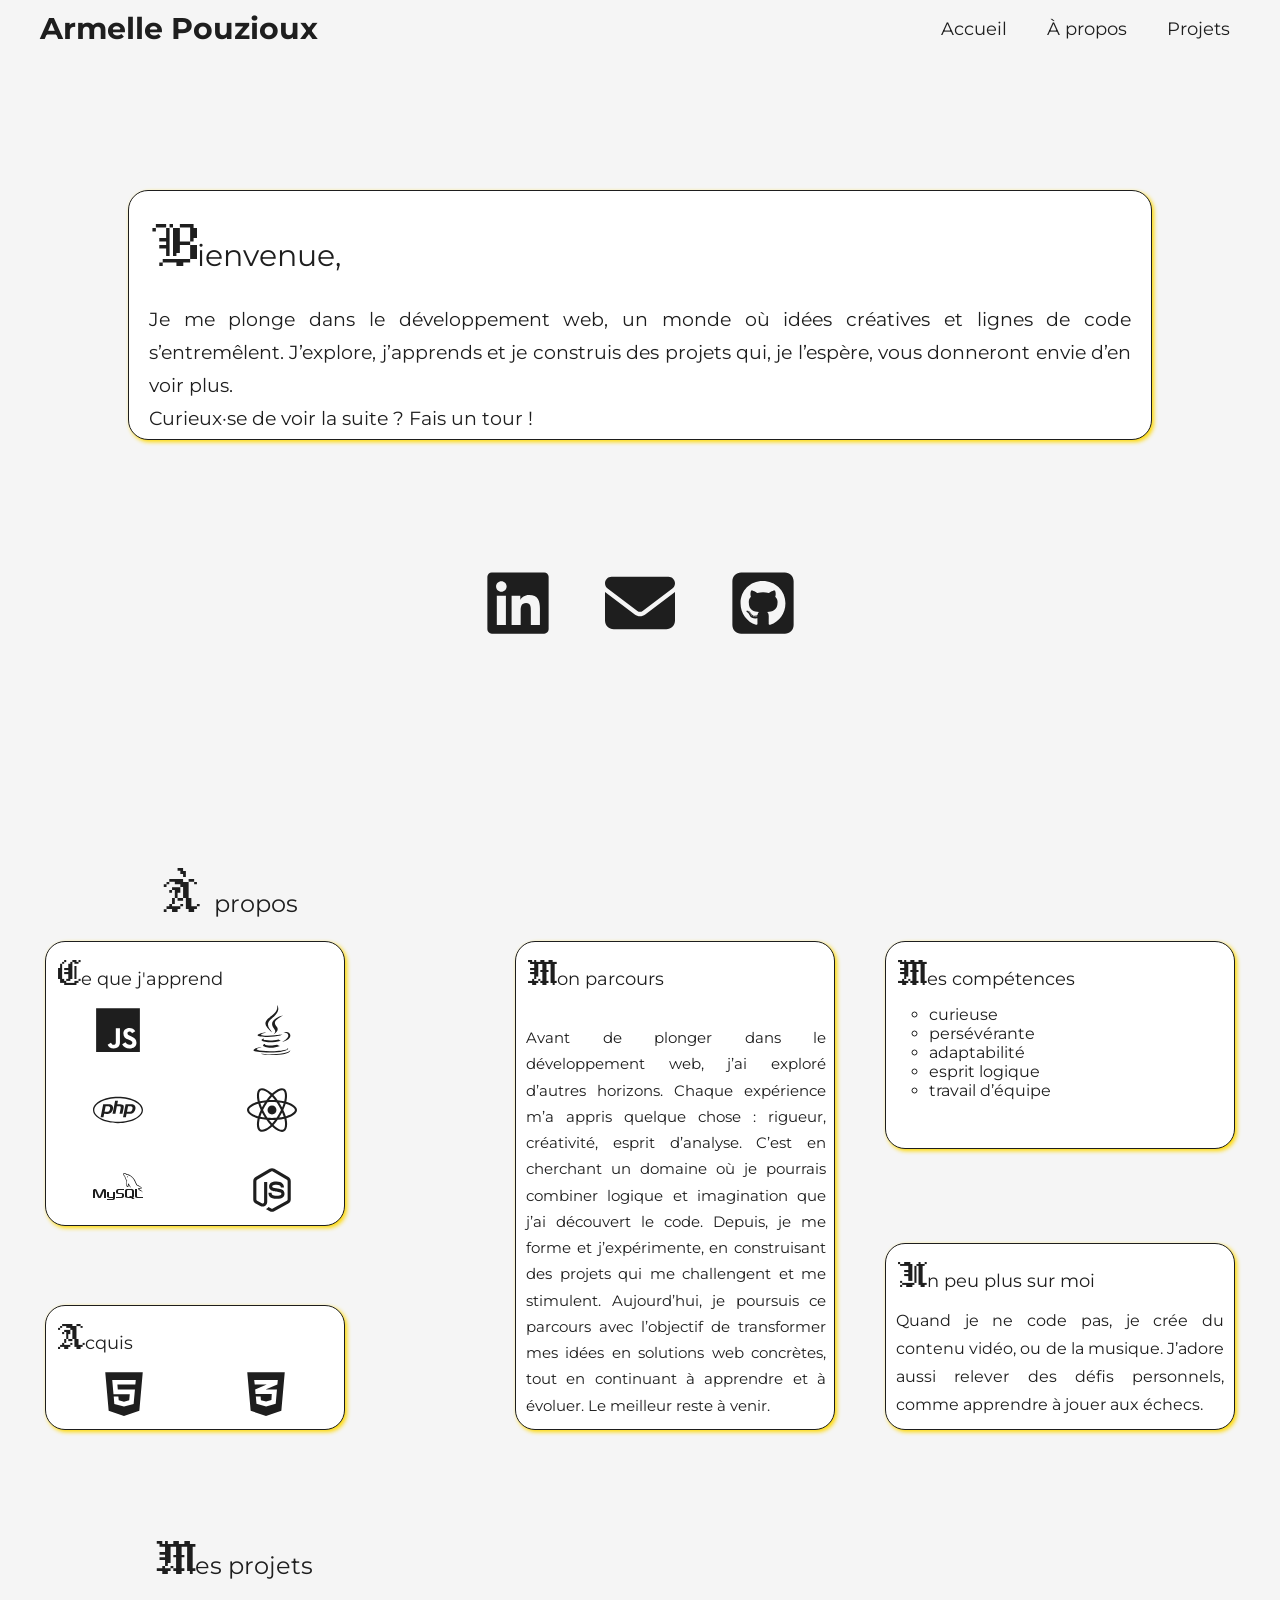
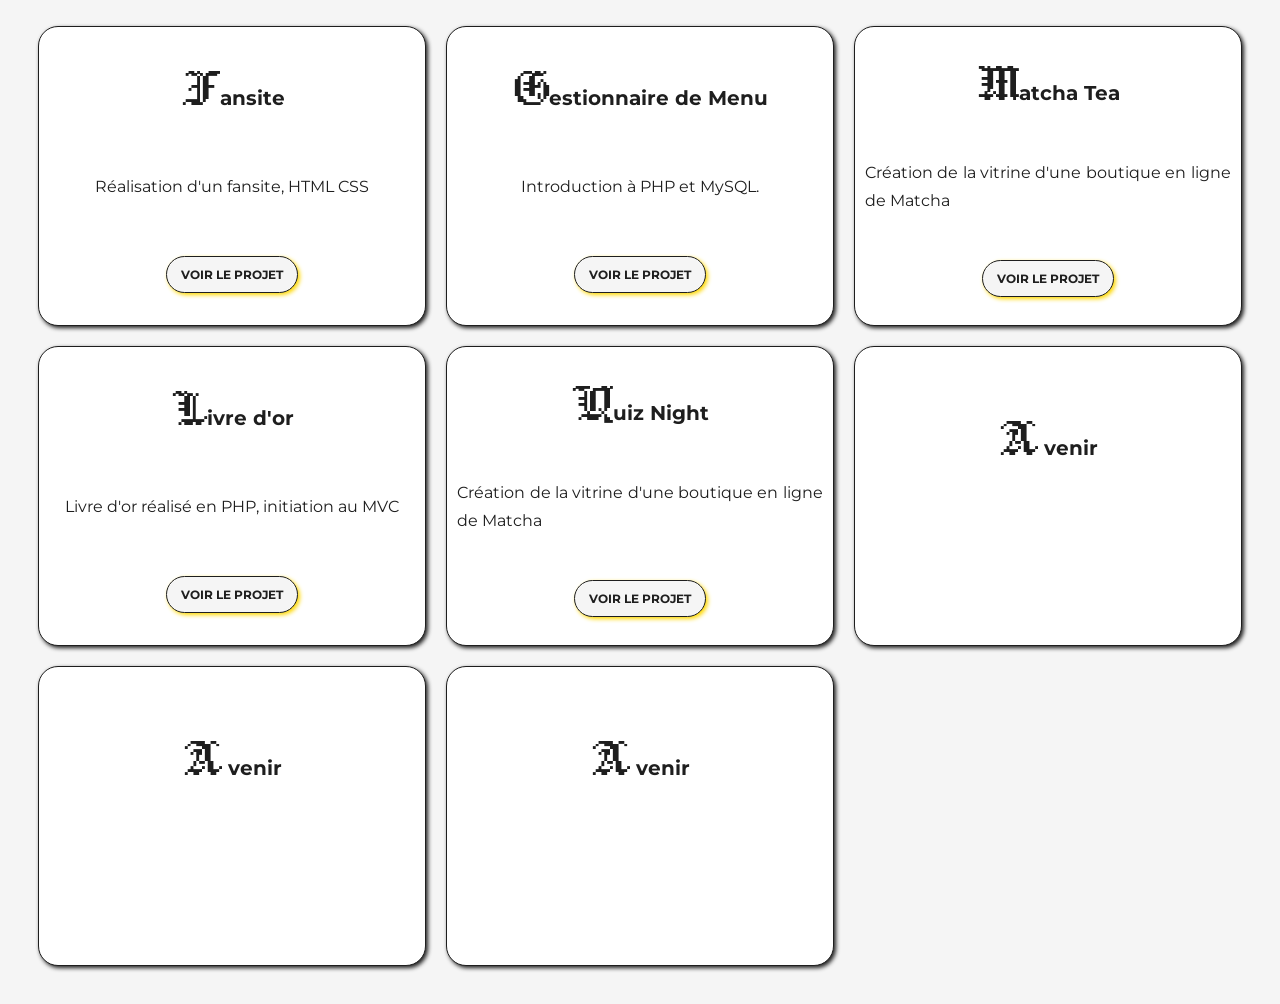
==== commit 655dad11: "final version, queries mobile need to be fixed" ====
--- a/index.html
+++ b/index.html
@@ -116,7 +116,7 @@
             
             <div class="box-skillsmore">
                 <div class="starskill-box">
-                    <article class="box">
+                    <article class="box box-skills">
                         <h2><span class="special-font">M</span>es compétences</h2> 
                         <ul>
                             <li>curieuse</li>
--- a/portfolio.css
+++ b/portfolio.css
@@ -33,7 +33,7 @@
 .special-font {
     font-family: var(--font-2);
     font-size: 2.4em;
-    color: var(--secondary-color);
+    color:var(--secondary-color);
     background-color: #ffff;
 }
 
@@ -129,7 +129,7 @@
     padding: 20px;
     border-radius: 20px;
     background-color: #ffff;
-    box-shadow: 2px 2px 4px var(--secondary-color);
+    box-shadow: 2px 2px 4px #d3b301;
 
     h1{
         font-size: 28px;
@@ -214,7 +214,7 @@
     padding: 10px;
     border-radius: 20px;
     background-color: #ffff;
-    box-shadow: 2px 2px 4px #1e1e1e;
+    box-shadow: 2px 2px 4px #FED800;
     gap:10px;
 
     
@@ -274,6 +274,7 @@
     margin: auto; 
     
 }
+
 
 .box-journey {
     width: 100%; 
@@ -359,7 +360,7 @@
         padding: 10px 14px;
         cursor: pointer;
         transition: all 0.3s ease-in-out;
-        box-shadow: 2px 2px 4px var(--secondary-color);
+        box-shadow: 2px 2px 4px #FED800;
         text-transform: uppercase;
     }
     
@@ -367,7 +368,7 @@
         transform: scale(1.05);
         background: var(--secondary-color);
         color: var(--primary-color);
-        box-shadow: 4px 4px 15px rgba(0, 0, 0, 0.3);
+        box-shadow: 4px 4px 15px #FED800;
     }
 
 }
@@ -530,6 +531,338 @@
             background-color: #ffff;
         }
     }
-    
-}
-
+}
+
+@media screen and (min-width: 1024px){
+    @media (min-width: 1024px) {
+        /* HEADER */
+        header {
+            justify-content: space-between;
+            padding: 10px 40px;
+        }
+    
+        .header-name h1 {
+            font-size: 30px;
+        }
+    
+        #hamburger-logo {
+            display: none;
+        }
+    
+        .nav-link {
+            display: block;
+        }
+    
+        .nav-link ul {
+            display: flex;
+            gap: 20px;
+        }
+    
+        .nav-link li {
+            list-style: none;
+        }
+    
+        .nav-link a {
+            font-size: 18px;
+            color: var(--secondary-color);
+            text-decoration: none;
+            padding: 10px;
+            transition:  font-weight 0.3s ease-in-out;
+        }
+    
+        .nav-link a:hover {
+            font-family: var(--font-2);
+            font-size: 28px;
+        }
+    
+        .menuBurger {
+            display: none;
+        }
+    }
+
+    /* INDEX */
+
+    .index{
+        display: flex;
+        flex-flow: column nowrap ;
+        align-items: center;
+        background-color: var(--primary-color);
+        margin-top: 190px;
+    }
+
+    .index-text{
+        border: var(--secondary-color) solid 1px;
+        width: 80%;
+        height: 250px;
+        padding: 20px;
+        border-radius: 20px;
+        background-color: #ffff;
+        box-shadow: 2px 2px 4px #FED800;
+        
+
+        p{
+            font-size:19px;
+        }
+
+        h2{
+            font-size: 30px;
+            background-color: #ffff;
+            margin-bottom: 2%;
+            font-weight: normal;
+        }
+
+        .special-font {
+            font-family: var(--font-2);
+            font-size: 2.4em;
+            color: var(--secondary-color);
+            background-color: #ffff;
+        }
+
+    }
+
+    .index-link{
+        margin: 10% 0;
+
+        ul{
+            display: flex;
+            flex-flow: row nowrap;
+            justify-content: center;
+            gap:25%;
+        }
+
+        svg{
+            height: 70px;
+            width: 70px;
+            transition: transform 0.3s ease-in-out;
+        }
+
+        li a:hover {
+
+            svg {
+                width: 75px;
+                height: 75px;
+                transform: scale(1.1);
+            }
+
+        }
+    }
+
+    /* ABOUTME */
+    .aboutme{
+        display: flex;
+        flex-flow: row wrap;
+        gap: 15px;
+        padding: 10px;
+        justify-content: space-evenly;
+    }
+    
+    #about{
+        background-color: var(--primary-color);
+        width: 100%;
+        padding: 7% 0 0 2%;
+        
+    
+        .special-font{
+            background-color: var(--primary-color);
+        }
+    }
+    
+    .aboutme::before {
+        content: "";
+        position: absolute;
+        top: -120px;
+        width: 1px;
+        height: 1px;
+    }
+    
+    .box{
+        display: flex;
+        flex-flow: column wrap;
+        padding: 10px;
+        gap:10px;
+        border-radius: 20px;
+        background-color: #ffff;
+        box-shadow: 2px 2px 4px #FED800;
+        border: var(--secondary-color) solid 1px;
+    }
+    
+    .box-learn{
+        display: flex;
+        flex-flow: column wrap;
+        gap:5px;
+        width: 300px;
+        justify-content: space-between;
+    
+    }
+    
+    .box-container {
+        display: flex;
+        gap: 10px;
+        background-color: #ffff
+    }
+    
+    .box-learning,.box-learned{
+        flex: 1;
+        min-width: 0;
+        background-color: #ffff;
+    }
+    .box-learning {
+        display: grid;
+        grid-template-columns: repeat(2, 1fr); 
+        grid-template-rows: repeat(3, 1fr); 
+        gap: 30px;
+    }
+    
+    .box-learned {
+        display: flex;
+        flex-direction: row; 
+        gap: 5px;
+        
+    }
+    
+    
+    .box-learning svg,
+    .box-learned svg {
+        height: 50px;
+        width: 50px;
+        background-color: #ffff;
+        fill: currentColor;
+        display: flex;
+        justify-content: center;
+        align-items: center;
+        margin: auto; 
+        
+    }
+
+    .box-journey {
+        width: 300px; 
+        margin-top: 20px;
+    }
+
+    .box-journeys{
+        width: 320px;
+        height: 100%;
+    }
+    
+    .box-learnjourney{
+        display: flex;
+        flex-flow: roW wrap;
+        justify-content: space-between;
+        gap: 170px;
+
+        p{
+            font-size: 15px;
+        }
+        
+    }
+
+    .box-skillsmore{
+        display: flex;
+        width: 350px;
+        flex-flow: column wrap;
+        gap:10px;
+        justify-content: space-between;
+    }
+    
+    .starskill-box{
+        display: flex;
+        flex-flow: column wrap;
+
+    
+        img{
+            display: none
+        }
+    
+        ul{
+            background-color: #ffff;
+        }
+    
+        ul li{
+            list-style-type:circle;
+            margin-left: 10%;
+            background-color: #ffff;
+             
+        }
+    }
+
+    .box-skills{
+        width: 350px;
+        justify-items: center;
+    }
+
+    /* PROJETS */
+
+    .project{
+    display: flex;
+    flex-flow: column wrap;
+
+
+    h2{
+        background-color: var(--primary-color);
+        padding: 7% 0 0 2%;
+        margin :0 0 0 10%;  
+
+        .special-font{
+            background-color: var(--primary-color);
+        }
+    }
+
+    .boxs-projects{
+        display: grid;
+        gap:20px;
+        width: 100%;
+        grid-template-columns: repeat(3,1fr);
+        padding: 3%;
+    }
+    .box-project{
+        border: var(--secondary-color) solid 1px;
+        padding: 10px;
+        border-radius: 20px;
+        background-color: #ffff;
+        box-shadow: 2px 2px 4px #1e1e1e;
+        gap:10px;
+        transition: transform 0.3s ease-in-out;  
+        height: 300px;
+        display:flex;
+        flex-flow: column nowrap;
+        align-items: center;
+        justify-content: space-around;
+
+        h3{
+            background-color: #ffff;
+            font-size: 20px;
+
+            .special-font{
+                background-color: #ffff;
+                font-size: 60px;
+                font-weight: normal;
+            }
+
+        }
+    }
+
+    button {
+        color:var(--secondary-color);
+        font-size: 12px;
+        font-weight: bold;
+        border: 1px solid var(--secondary-color);
+        border-radius: 20px;
+        padding: 10px 14px;
+        cursor: pointer;
+        transition: all 0.3s ease-in-out;
+        box-shadow: 2px 2px 4px #FED800;
+        text-transform: uppercase;
+    }
+    
+    button:hover {
+        transform: scale(1.05);
+        background: var(--secondary-color);
+        color: var(--primary-color);
+        box-shadow: 4px 4px 15px #FED800;
+    }
+
+}
+
+}
+        
+
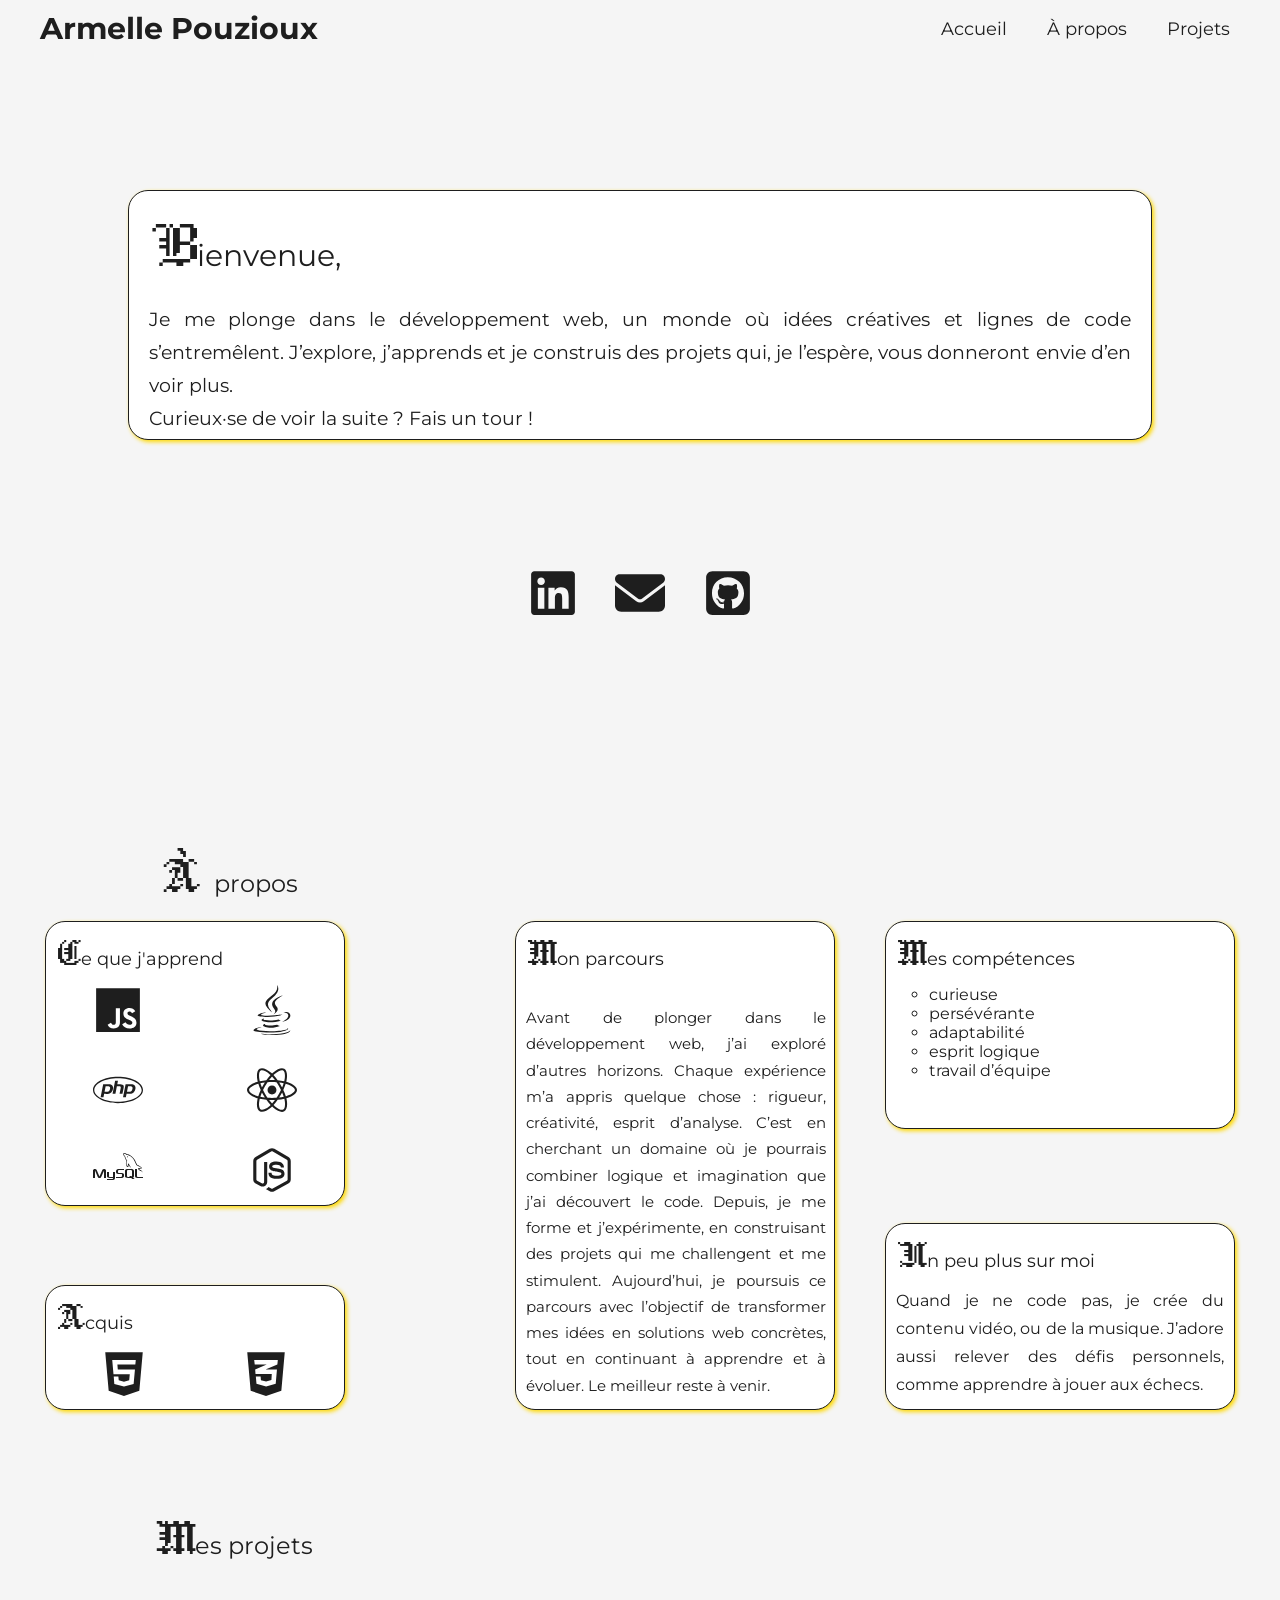
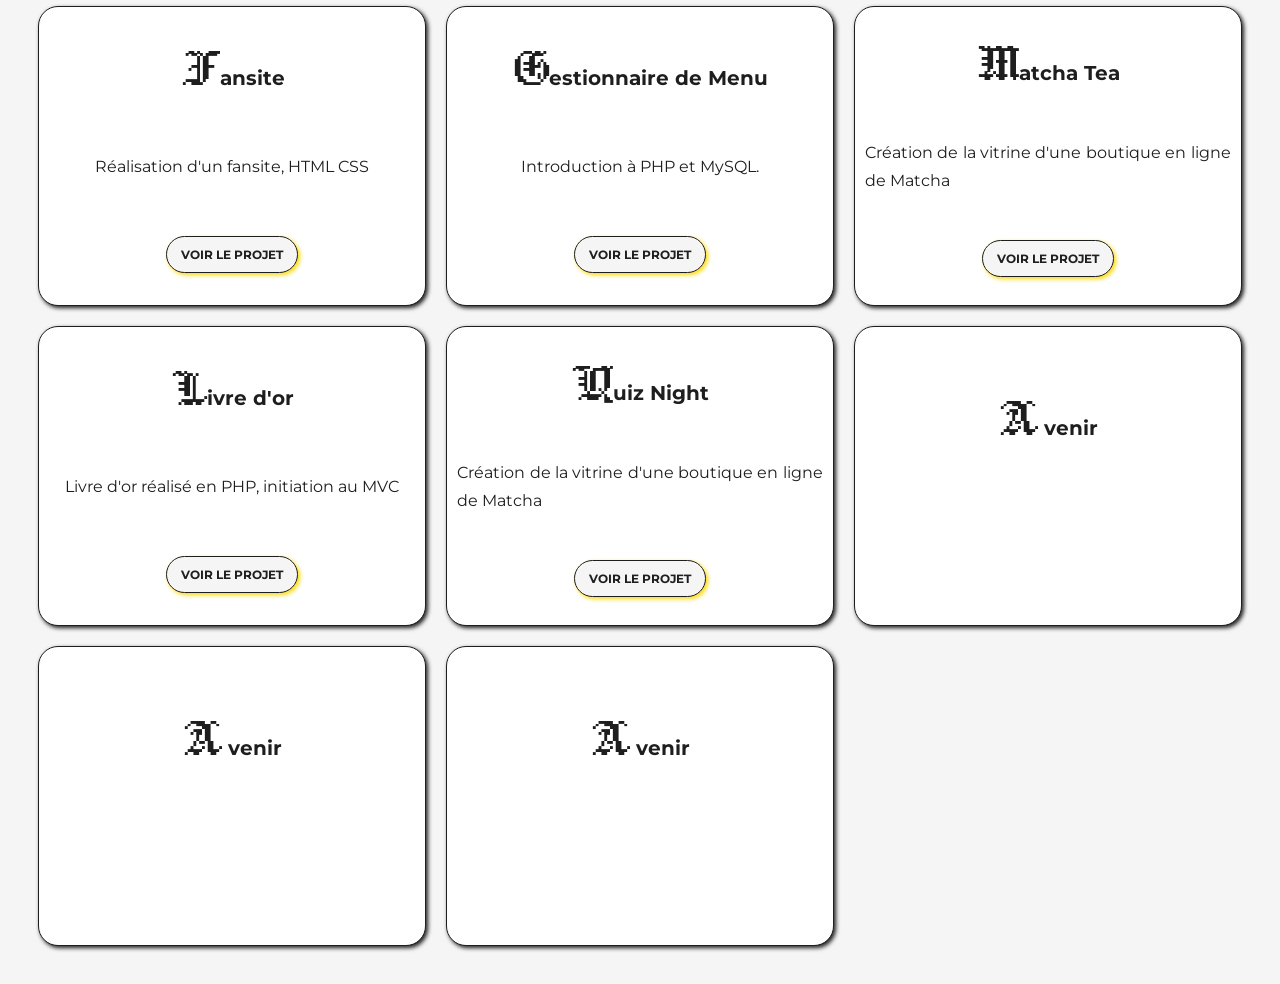
==== commit 49fc276a: "final v1" ====
--- a/index.html
+++ b/index.html
@@ -153,7 +153,7 @@
                 <article class="box-project">
                     <h3><span class=special-font>G</span>estionnaire de Menu</h3>
                     <p>Introduction à PHP et MySQL.</p>
-                    <button onclick="window.open('URL', '_blank')">Voir le projet</button>
+                    <button onclick="window.open('https://noa-cengarle.students-laplateforme.io/gestionnaire_de_menu/', '_blank')">Voir le projet</button>
                 </article>
                 <article class="box-project">
                     <h3><span class=special-font>M</span>atcha Tea</h3>
@@ -163,7 +163,7 @@
                 <article class="box-project">
                     <h3><span class=special-font>L</span>ivre d'or</h3>
                     <p>Livre d'or réalisé en PHP, initiation au MVC</p>
-                    <button onclick="window.open('URL','_blank')">Voir le projet</button>
+                    <button onclick="window.open('https://vladimir-gorbachev.students-laplateforme.io/livre-or/','_blank')">Voir le projet</button>
                 </article>
                 <article class="box-project">
                     <h3><span class=special-font>Q</span>uiz Night</h3>
--- a/portfolio.css
+++ b/portfolio.css
@@ -631,16 +631,16 @@
         }
 
         svg{
-            height: 70px;
-            width: 70px;
+            height: 50px;
+            width: 50px;
             transition: transform 0.3s ease-in-out;
         }
 
         li a:hover {
 
             svg {
-                width: 75px;
-                height: 75px;
+                width: 55px;
+                height: 55px;
                 transform: scale(1.1);
             }
 
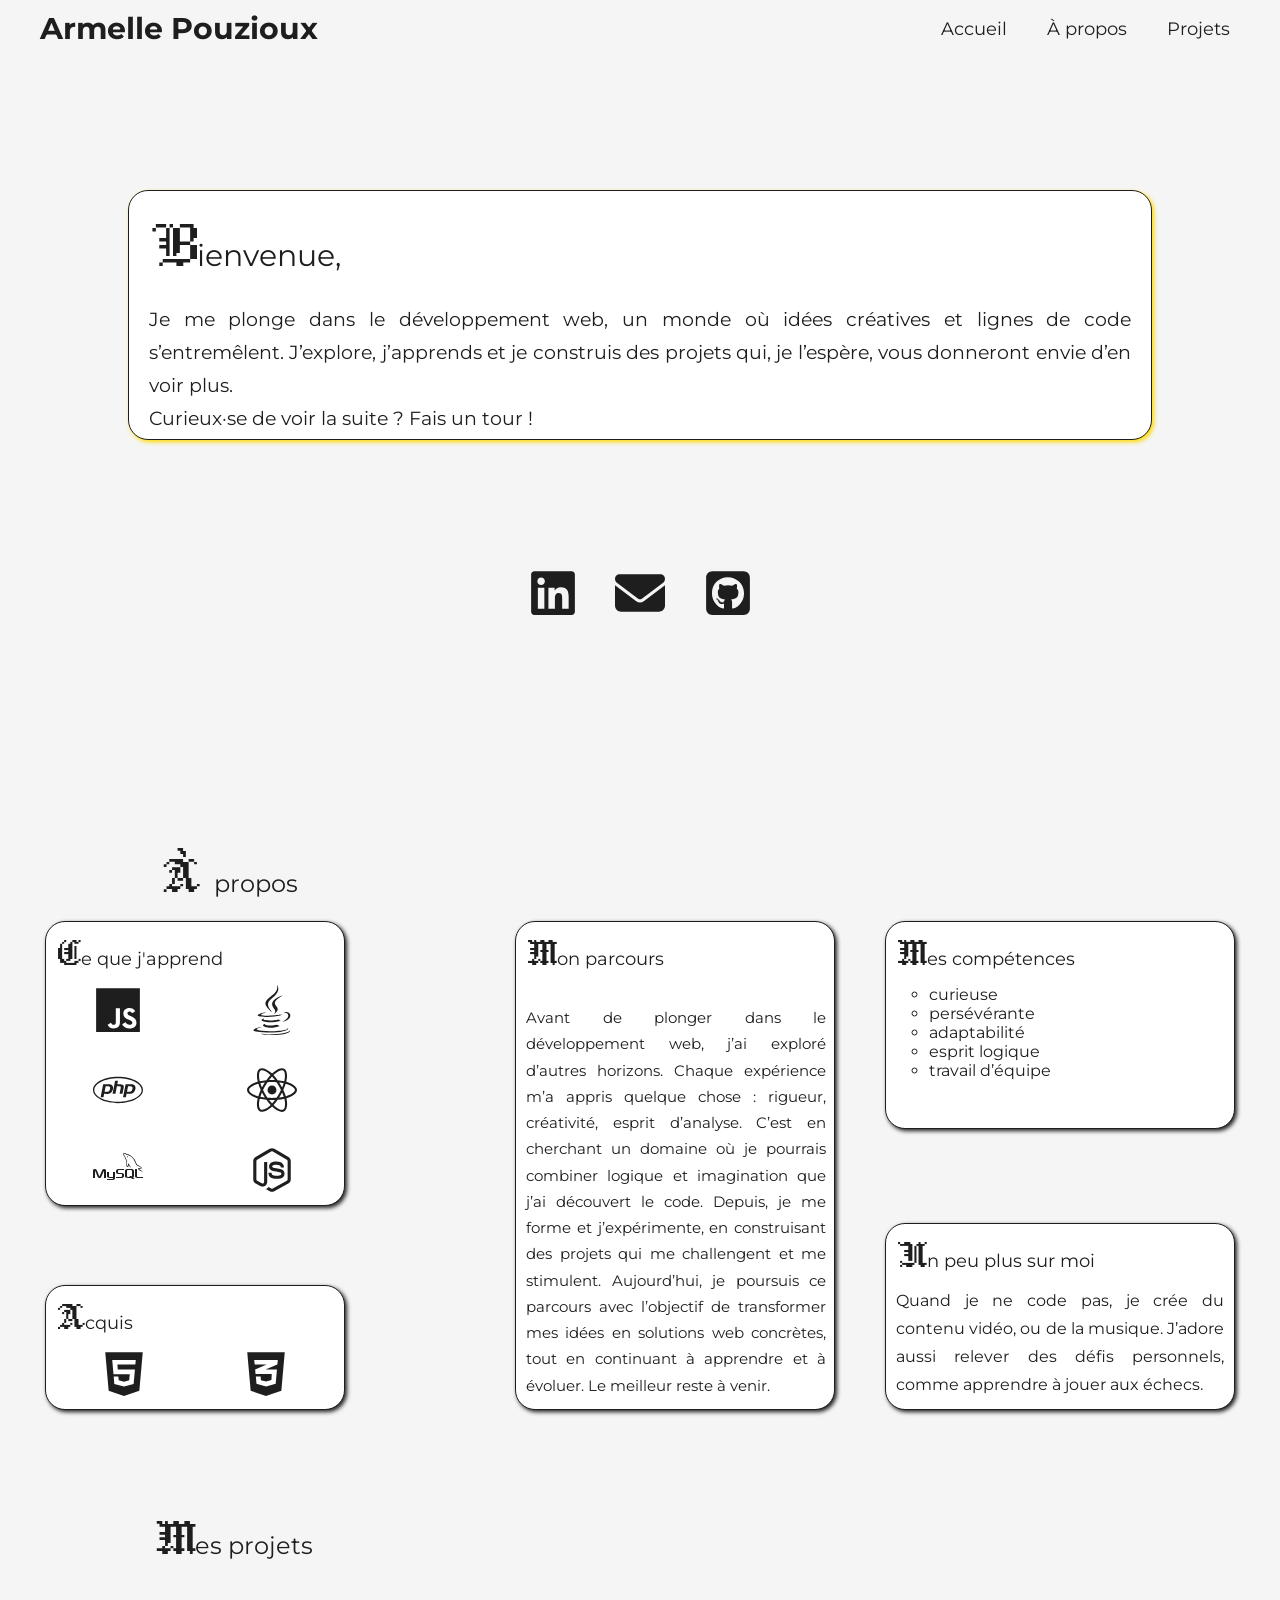
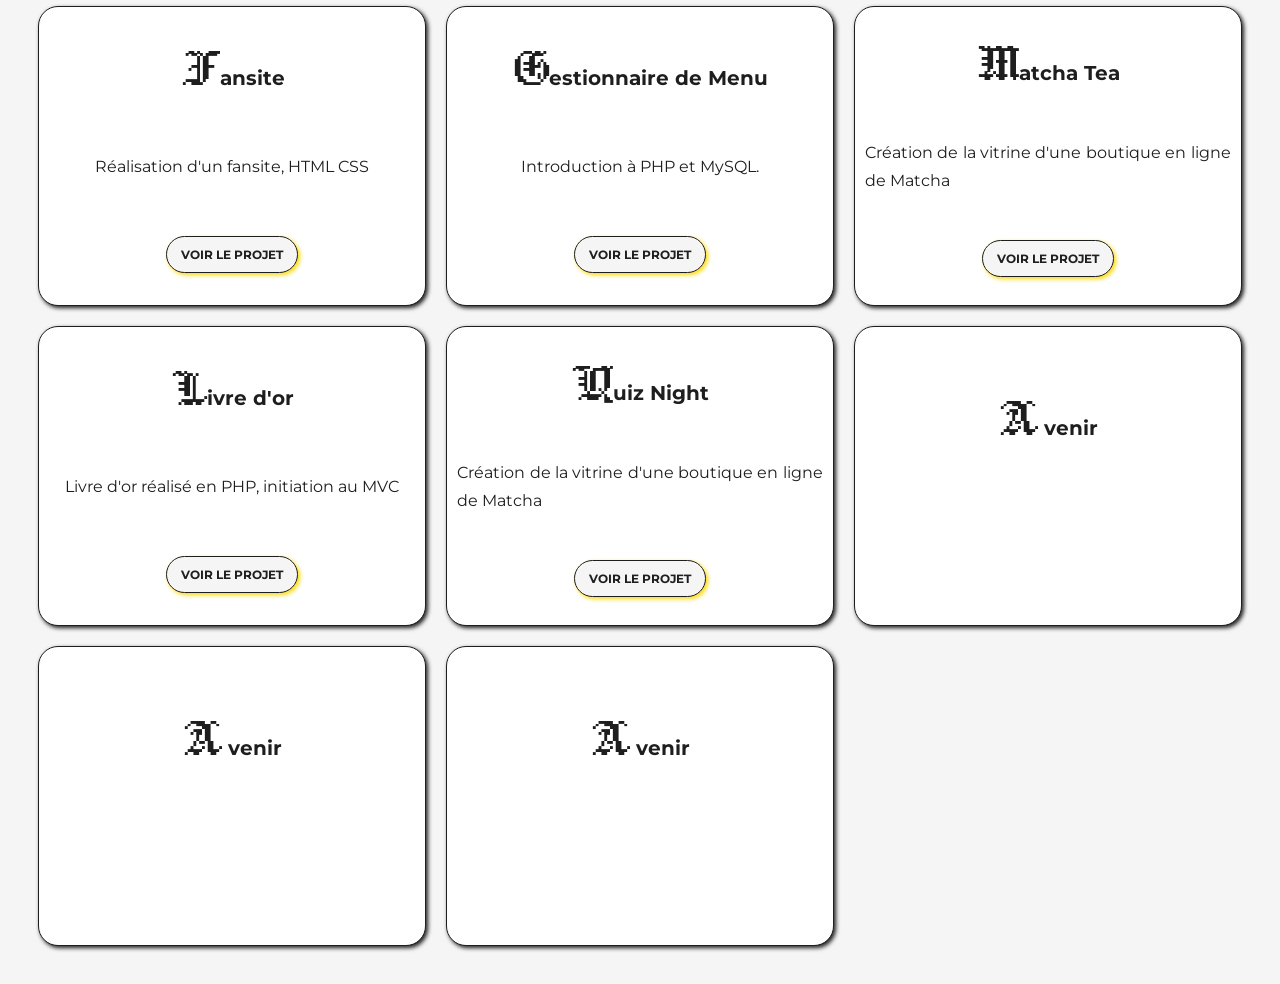
==== commit 1a2d8501: "new project add" ====
--- a/index.html
+++ b/index.html
@@ -158,7 +158,7 @@
                 <article class="box-project">
                     <h3><span class=special-font>M</span>atcha Tea</h3>
                     <p>Création de la vitrine d'une boutique en ligne de Matcha</p>
-                    <button onclick="window.open('URL','_blank')">Voir le projet</button>
+                    <button onclick="window.open('https://vladimir-gorbachev.github.io/matcha_tea.mav/','_blank')">Voir le projet</button>
                 </article>
                 <article class="box-project">
                     <h3><span class=special-font>L</span>ivre d'or</h3>
--- a/portfolio.css
+++ b/portfolio.css
@@ -214,7 +214,7 @@
     padding: 10px;
     border-radius: 20px;
     background-color: #ffff;
-    box-shadow: 2px 2px 4px #FED800;
+    box-shadow: 2px 2px 4px var(--secondary-color);
     gap:10px;
 
     
@@ -226,6 +226,11 @@
         background-color: #ffff;
     }
 
+}
+
+.box:hover {
+    transform: scale(1.05);
+    box-shadow: 4px 4px 15px #FED800;
 }
 
 .box-learn{
@@ -682,7 +687,6 @@
         gap:10px;
         border-radius: 20px;
         background-color: #ffff;
-        box-shadow: 2px 2px 4px #FED800;
         border: var(--secondary-color) solid 1px;
     }
     
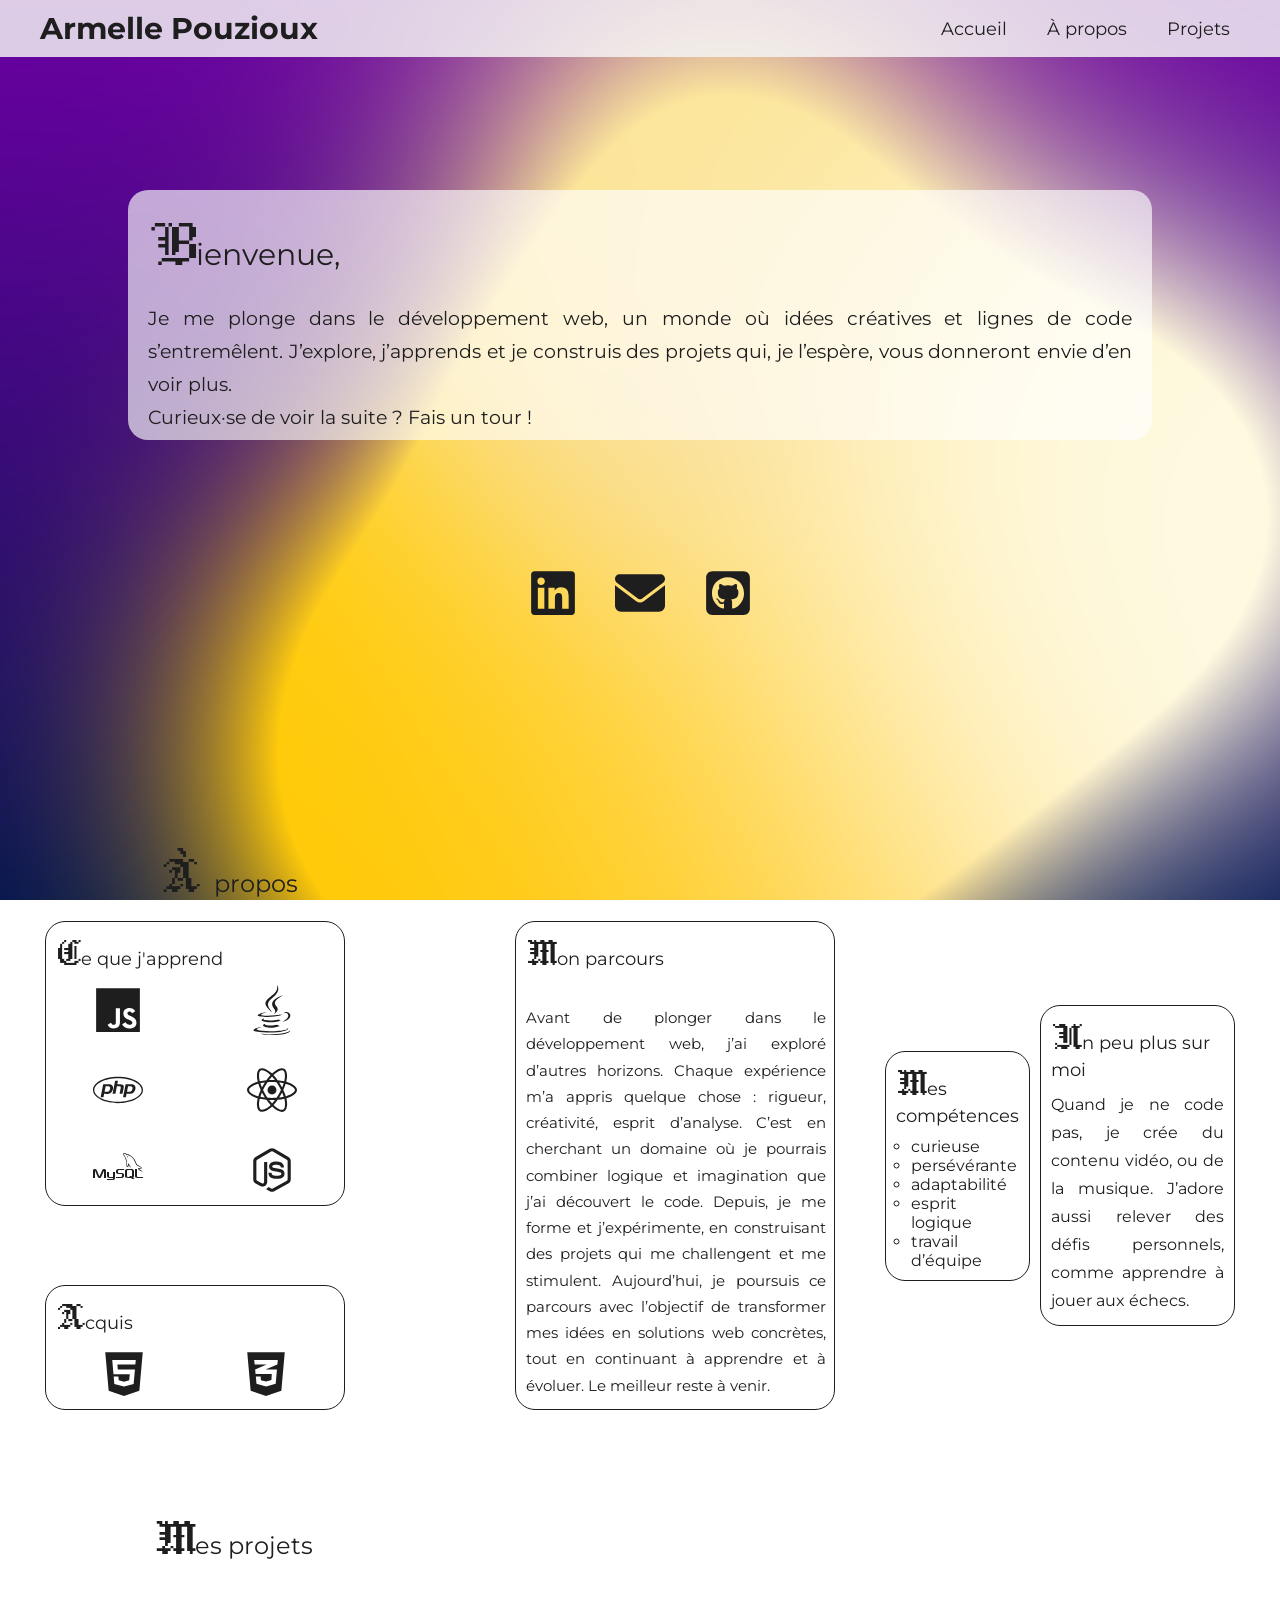
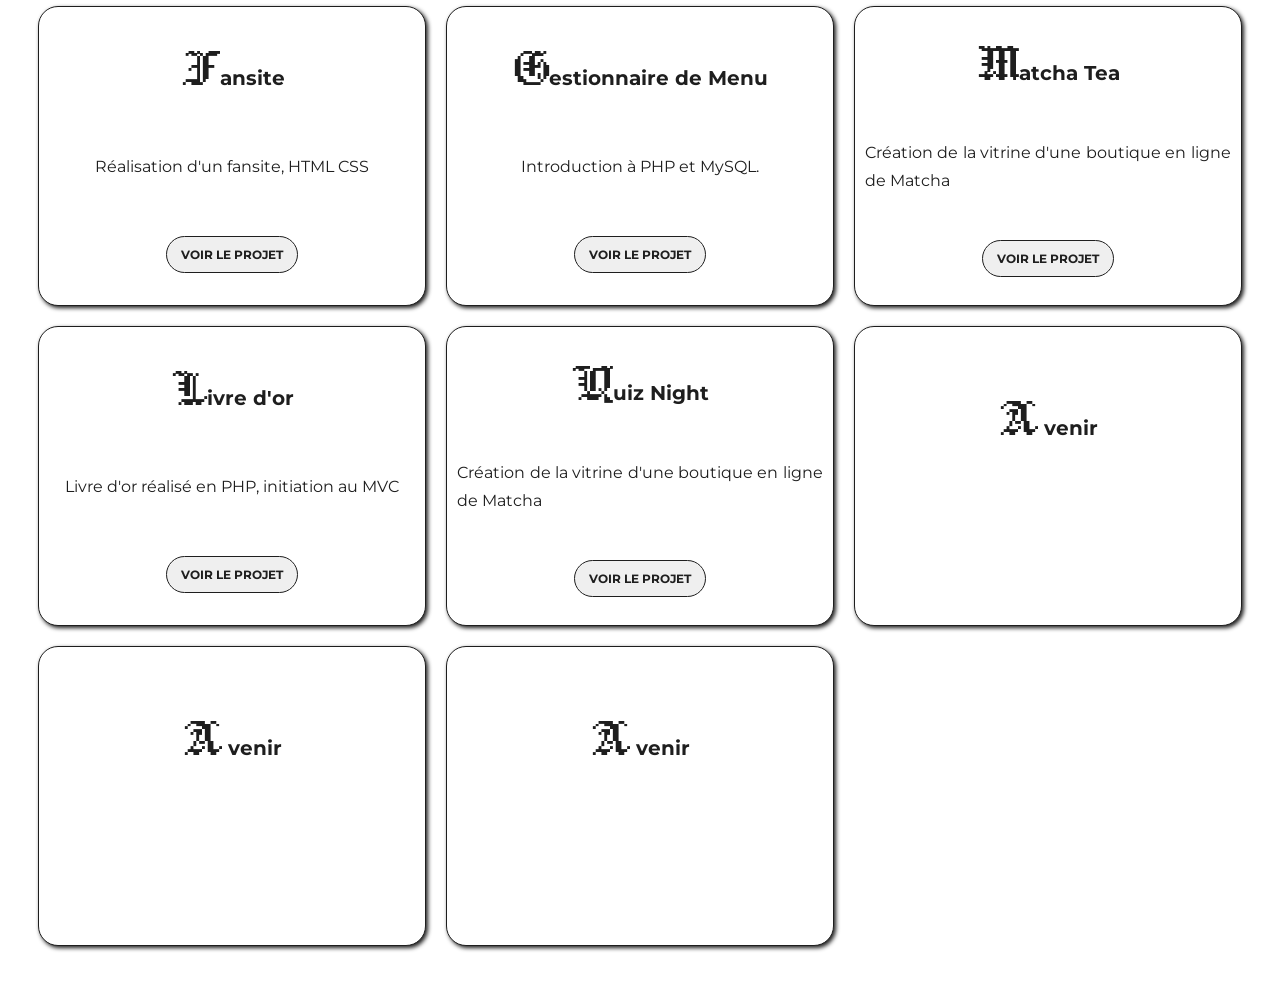
==== commit bedf72d3: "new mobile first, new bg js" ====
--- a/index.html
+++ b/index.html
@@ -16,7 +16,8 @@
 </head>
 
 <body>
-    
+    <canvas class="background-canvas"></canvas>
+
     <header>
         <section class="header-name">
             <h1>Armelle Pouzioux</h1>
@@ -115,29 +116,22 @@
             </div>
             
             <div class="box-skillsmore">
-                <div class="starskill-box">
-                    <article class="box box-skills">
-                        <h2><span class="special-font">M</span>es compétences</h2> 
-                        <ul>
-                            <li>curieuse</li>
-                            <li>persévérante</li>
-                            <li>adaptabilité</li>
-                            <li>esprit logique</li>
-                            <li>travail d’équipe</li>
-                        </ul>
-                    </article>
-                    
-                    <img src="img\star.png">
-                </div>
-                                                                
-                
-    
+                <article class="box box-skills">
+                    <h2><span class="special-font">M</span>es compétences</h2> 
+                    <ul>
+                        <li>curieuse</li>
+                        <li>persévérante</li>
+                        <li>adaptabilité</li>
+                        <li>esprit logique</li>
+                        <li>travail d’équipe</li>
+                    </ul>
+                </article>
+                                                              
                 <article class="box box-more">
                     <h2><span class="special-font">U</span>n peu plus sur moi</h2> 
                     <p>Quand je ne code pas, je crée du contenu vidéo, ou de la  musique. J’adore aussi relever des défis personnels, comme apprendre à jouer aux échecs.</p>
                 </article>
             </div>
-
         </section>
 
 
--- a/portfolio.css
+++ b/portfolio.css
@@ -2,6 +2,8 @@
     --primary-color: #f5f5f5;
     --secondary-color: #1e1e1e;
     --tertiary-color: #a01010;
+    --transparent-color1:#ffffffa6;
+    --transparent-color2:#f5f5f5d5;
     --font-1: "Montserrat", serif;
     --font-2: "Jacquard 12", serif;
 }
@@ -12,7 +14,6 @@
     box-sizing: border-box;
     list-style-type: none;
     text-decoration: none;
-    background-color: var(--primary-color);
     color: var(--secondary-color);
     font-family: var(--font-1);
     scroll-behavior: smooth;
@@ -22,29 +23,32 @@
     display: flex;
     flex-flow: column nowrap;
     justify-content: center;
-
-}
-
-h2{
-    background-color: #ffff;
+}
+
+h2{ 
     font-weight: normal;
 }
 
 .special-font {
     font-family: var(--font-2);
     font-size: 2.4em;
-    color:var(--secondary-color);
-    background-color: #ffff;
-}
-
+}
 
 p{
-    background-color: #ffff;
     font-size: 14px;
     text-align: justify;
     line-height: 155%;
 }
 
+.background-canvas {
+    position: fixed;
+    top: 0;
+    left: 0;
+    width: 100%;
+    height: 100%;
+    z-index: -1;
+  }
+  
 /* HEADER */
 header {
     position: fixed;
@@ -54,13 +58,12 @@
     justify-content: space-between;
     align-items: center;
     padding: 5px 20px;
-    background-color: var(--primary-color);
     z-index: 1000;
+    background-color: var(--transparent-color2);
 }
 
 .header-name h1 {
     font-size: 20px;
-    color: var(--secondary-color);
 }
 
 #hamburger-logo {
@@ -85,10 +88,10 @@
 
 .menuBurger{
     position: fixed;
-    top: 50px;
+    top: 60px;
     right: 0;
     width: 120px;
-    background: var(--primary-color);
+    background: var(--transparent-color2);
     display: flex;
     flex-direction: column;
     align-items: center;
@@ -98,7 +101,6 @@
 }
 
 .menuBurger a {
-    color: var(--secondary-color);
     text-decoration: none;
     padding: 10px;
     transition: background 0.3s ease-in-out;
@@ -112,40 +114,24 @@
     transform: translateX(0);
 }
 
-
 /* INDEX */
 
 .index{
     display: flex;
     flex-flow: column nowrap ;
     align-items: center;
-    background-color: var(--primary-color);
     margin-top: 90px;
 }
 
 .index-text{
-    border: var(--secondary-color) solid 1px;
     width: 80%;
     padding: 20px;
     border-radius: 20px;
-    background-color: #ffff;
-    box-shadow: 2px 2px 4px #d3b301;
+    background-color: var(--transparent-color1);
 
     h1{
-        font-size: 28px;
-        background-color: #ffff;
         margin-bottom: 5%;
-        font-weight: normal;
-    }
-
-    .special-font {
-        font-family: var(--font-2);
-        font-size: 2.4em;
-        color: var(--secondary-color);
-        background-color: #ffff;
-    }
-
-
+    }
 }
 
 .index-link{
@@ -165,13 +151,11 @@
     }
 
     li a:hover {
-
         svg {
             width: 50px;
             height: 50px;
             transform: scale(1.1);
         }
-
     }
 }
 
@@ -182,21 +166,10 @@
     gap: 15px;
     padding: 10px;
     position:relative;
-
-    article{
-        border: 1px solid var(--secondary-color);
-    }
 }
 
 #about{
-    background-color: var(--primary-color);
-    width: 100%;
-    margin-left: 10%;
-    
-
-    .special-font{
-        background-color: var(--primary-color);
-    }
+    padding:65px 10% 2%;;
 }
 
 .aboutme::before {
@@ -210,102 +183,87 @@
 .box{
     display: flex;
     flex-flow: column wrap;
-    border: var(--secondary-color) solid 1px;
     padding: 10px;
     border-radius: 20px;
-    background-color: #ffff;
+    background-color: var(--transparent-color1);
     box-shadow: 2px 2px 4px var(--secondary-color);
     gap:10px;
 
-    
     h2{
         font-size: 18px;
     }
-
-    ul li, p{
-        background-color: #ffff;
-    }
-
 }
 
 .box:hover {
     transform: scale(1.05);
-    box-shadow: 4px 4px 15px #FED800;
+    box-shadow: var(--secondary-color);
 }
 
 .box-learn{
     display: flex;
     width: 100%;
-    gap:5px;
-    justify-content: space-around;
+    justify-content: space-between;
 }
 
 .box-container {
     display: flex;
     width: 100%;
-    gap: 10px;
-    background-color: #ffff
+}
+
+.box-journey {
+    width: 100%; 
+}
+
+.box-learnjourney{
+    display: flex;
+    flex-flow: row wrap;
+    gap: 15px;
 }
 
 .box-learning,.box-learned{
     flex: 1;
     min-width: 0;
-    background-color: #ffff;
-}
+}
+
 .box-learning {
     display: grid;
     grid-template-columns: repeat(3, 1fr); 
     grid-template-rows: repeat(2, 1fr); 
-    gap: 30px;
+    gap: 25px;
 }
 
 .box-learned {
     display: flex;
     flex-direction: column; 
-    gap: 5px;
-    
-}
-
+    width: 120px;;
+    gap: 25px;
+}
 
 .box-learning svg,
 .box-learned svg {
     height: 40px;
     width: 40px;
-    background-color: #ffff;
     fill: currentColor;
     display: flex;
     justify-content: center;
     align-items: center;
     margin: auto; 
-    
-}
-
-
-.box-journey {
-    width: 100%; 
-    margin-top: 20px;
-}
-
-
-.starskill-box{
-    display: flex;
-    justify-content: space-around;
+}
+
+.box-skillsmore{
+    display: flex;
+    flex-flow: column wrap;
+    gap:15px;
     width: 100%;
     align-items: center;
-
-    img{
-        width: 85px;
-        height: 95px;
-    }
-
-    ul{
-        background-color: #ffff;
-    }
-
+    
     ul li{
         list-style-type:circle;
-        margin-left: 10%;
-        background-color: #ffff;
+        margin-left: 15px;
+    }
+
+    .box-skills{
+        width: 100%;
     }
 }
 /* PROJETS */
@@ -314,14 +272,8 @@
     display: flex;
     flex-flow: column wrap;
 
-
     h2{
-        background-color: var(--primary-color);
         margin:20% 10% 2%;
-
-        .special-font{
-            background-color: var(--primary-color);
-        }
     }
 
     .boxs-projects{
@@ -332,10 +284,9 @@
         padding: 3%;
     }
     .box-project{
-        border: var(--secondary-color) solid 1px;
         padding: 10px;
         border-radius: 20px;
-        background-color: #ffff;
+        background-color:var(--transparent-color1);
         box-shadow: 2px 2px 4px #1e1e1e;
         gap:10px;
         transition: transform 0.3s ease-in-out;  
@@ -346,26 +297,22 @@
         justify-content: center;
 
         h3{
-            background-color: #ffff;
             font-size: 16px;
 
             .special-font{
-                background-color: #ffff;
+                font-weight: normal;
             }
-
         }
     }
 
     button {
-        color:var(--secondary-color);
         font-size: 10px;
         font-weight: bold;
-        border: 1px solid var(--secondary-color);
+        border: 1px solid var(--transparent-color1);
         border-radius: 20px;
         padding: 10px 14px;
         cursor: pointer;
         transition: all 0.3s ease-in-out;
-        box-shadow: 2px 2px 4px #FED800;
         text-transform: uppercase;
     }
     
@@ -373,7 +320,7 @@
         transform: scale(1.05);
         background: var(--secondary-color);
         color: var(--primary-color);
-        box-shadow: 4px 4px 15px #FED800;
+        box-shadow: var(--secondary-color);
     }
 
 }
@@ -415,14 +362,9 @@
     }
     
     #about{
-        background-color: var(--primary-color);
         width: 100%;
         margin-left: 10%;
-        
-    
-        .special-font{
-            background-color: var(--primary-color);
-        }
+
     }
     
     .aboutme::before {
@@ -440,7 +382,7 @@
         gap:10px;
         border-radius: 20px;
         background-color: #ffff;
-        box-shadow: 2px 2px 4px #1e1e1e;
+        box-shadow: var(--secondary-color);
         border: var(--secondary-color) solid 1px;
     }
     
@@ -521,9 +463,7 @@
         gap:10px;
     
         img{
-            display: flex;
-            width: 80px;
-            height: auto;
+            display: none;
         }
     
         ul{
@@ -591,18 +531,15 @@
         display: flex;
         flex-flow: column nowrap ;
         align-items: center;
-        background-color: var(--primary-color);
         margin-top: 190px;
     }
 
     .index-text{
-        border: var(--secondary-color) solid 1px;
         width: 80%;
         height: 250px;
         padding: 20px;
         border-radius: 20px;
-        background-color: #ffff;
-        box-shadow: 2px 2px 4px #FED800;
+        background-color:var(--transparent-color1);
         
 
         p{
@@ -611,7 +548,6 @@
 
         h2{
             font-size: 30px;
-            background-color: #ffff;
             margin-bottom: 2%;
             font-weight: normal;
         }
@@ -620,7 +556,6 @@
             font-family: var(--font-2);
             font-size: 2.4em;
             color: var(--secondary-color);
-            background-color: #ffff;
         }
 
     }
@@ -662,14 +597,8 @@
     }
     
     #about{
-        background-color: var(--primary-color);
         width: 100%;
         padding: 7% 0 0 2%;
-        
-    
-        .special-font{
-            background-color: var(--primary-color);
-        }
     }
     
     .aboutme::before {
@@ -763,7 +692,7 @@
     .box-skillsmore{
         display: flex;
         width: 350px;
-        flex-flow: column wrap;
+        flex-flow: row nowrap;
         gap:10px;
         justify-content: space-between;
     }
@@ -802,13 +731,8 @@
 
 
     h2{
-        background-color: var(--primary-color);
         padding: 7% 0 0 2%;
-        margin :0 0 0 10%;  
-
-        .special-font{
-            background-color: var(--primary-color);
-        }
+        margin :0 0 0 10%; 
     }
 
     .boxs-projects{
@@ -854,7 +778,7 @@
         padding: 10px 14px;
         cursor: pointer;
         transition: all 0.3s ease-in-out;
-        box-shadow: 2px 2px 4px #FED800;
+        box-shadow: var(--secondary-color);
         text-transform: uppercase;
     }
     
@@ -862,7 +786,7 @@
         transform: scale(1.05);
         background: var(--secondary-color);
         color: var(--primary-color);
-        box-shadow: 4px 4px 15px #FED800;
+        box-shadow: var(--secondary-color);
     }
 
 }
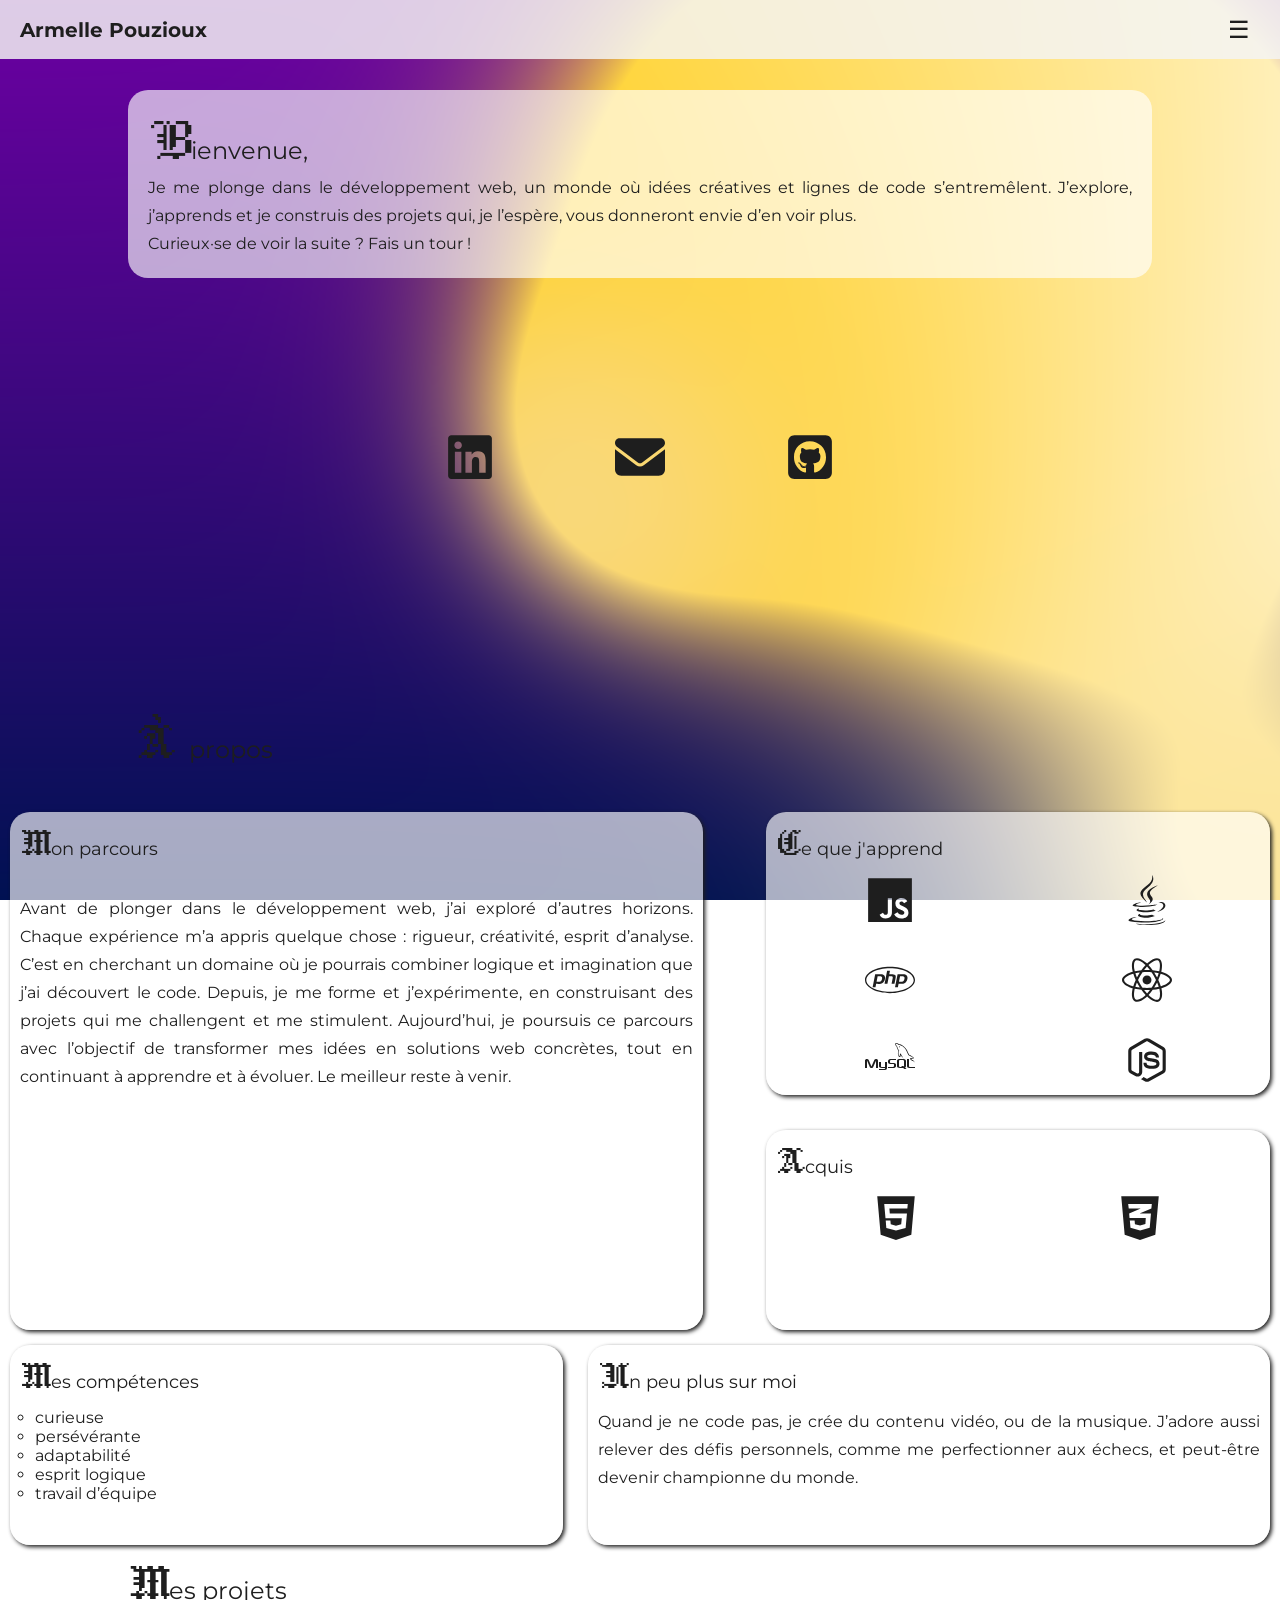
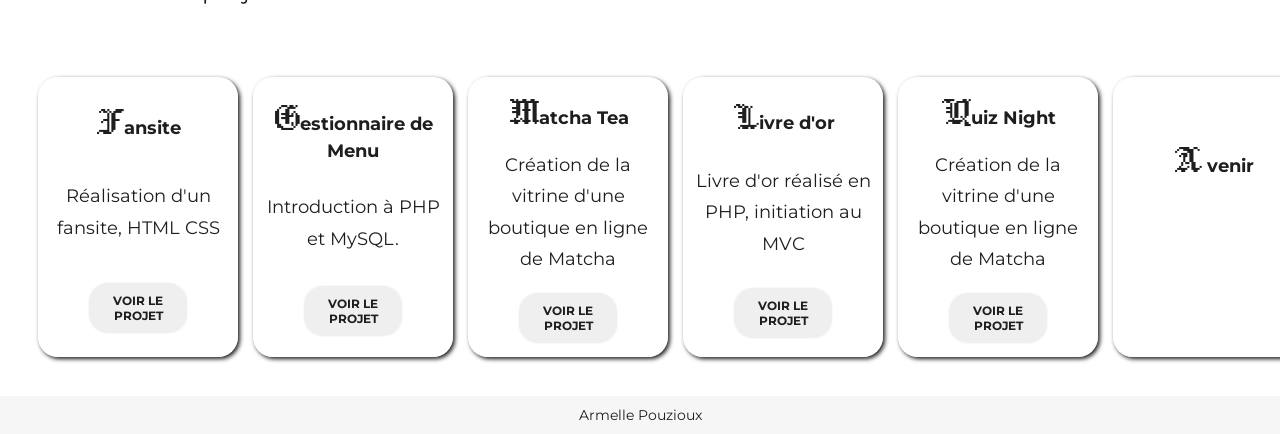
==== commit 7fdef7fd: "desktop queries required" ====
--- a/index.html
+++ b/index.html
@@ -129,57 +129,58 @@
                                                               
                 <article class="box box-more">
                     <h2><span class="special-font">U</span>n peu plus sur moi</h2> 
-                    <p>Quand je ne code pas, je crée du contenu vidéo, ou de la  musique. J’adore aussi relever des défis personnels, comme apprendre à jouer aux échecs.</p>
+                    <p>Quand je ne code pas, je crée du contenu vidéo, ou de la  musique. J’adore aussi relever des défis personnels, comme me perfectionner aux échecs, et peut-être devenir championne du monde.</p>
                 </article>
             </div>
         </section>
 
 
 
-        <section class="project" id="project"> 
-            <h2><span class=special-font>M</span>es projets</h2>
-            <div class="boxs-projects">
-                <article class="box-project">
-                    <h3><span class=special-font>F</span>ansite</h3>
-                    <p>Réalisation d'un fansite, HTML CSS</p>
-                    <button onclick="window.open('https://vladimir-gorbachev.github.io/fansite_project/index_home.html', '_blank')">Voir le projet</button>
-                </article>
-                <article class="box-project">
-                    <h3><span class=special-font>G</span>estionnaire de Menu</h3>
-                    <p>Introduction à PHP et MySQL.</p>
-                    <button onclick="window.open('https://noa-cengarle.students-laplateforme.io/gestionnaire_de_menu/', '_blank')">Voir le projet</button>
-                </article>
-                <article class="box-project">
-                    <h3><span class=special-font>M</span>atcha Tea</h3>
-                    <p>Création de la vitrine d'une boutique en ligne de Matcha</p>
-                    <button onclick="window.open('https://vladimir-gorbachev.github.io/matcha_tea.mav/','_blank')">Voir le projet</button>
-                </article>
-                <article class="box-project">
-                    <h3><span class=special-font>L</span>ivre d'or</h3>
-                    <p>Livre d'or réalisé en PHP, initiation au MVC</p>
-                    <button onclick="window.open('https://vladimir-gorbachev.students-laplateforme.io/livre-or/','_blank')">Voir le projet</button>
-                </article>
-                <article class="box-project">
-                    <h3><span class=special-font>Q</span>uiz Night</h3>
-                    <p>Création de la vitrine d'une boutique en ligne de Matcha</p>
-                    <button onclick="window.open('https://armelle-pouzioux.students-laplateforme.io/quiznight-PHP/','_blank')">Voir le projet</button>
-                </article>
-                <article class="box-project">
-                    <h3><span class=special-font>A</span> venir</h3>
-                    <p></p>
-                </article>
-                <article class="box-project">
-                    <h3><span class=special-font>A</span> venir</h3>
-                    <p></p>
-                </article>
-                <article class="box-project">
-                    <h3><span class=special-font>A</span> venir</h3>
-                    <p></p>
-                </article>
+        <section class="project" id="project">
+            <h2><span class="special-font">M</span>es projets</h2>
+            <div class="boxs-projects scroll-container"> <!-- Ajout de la classe scroll-container -->
+              <article class="box-project">
+                <h3><span class="special-font">F</span>ansite</h3>
+                <p>Réalisation d'un fansite, HTML CSS</p>
+                <button onclick="window.open('https://vladimir-gorbachev.github.io/fansite_project/index_home.html', '_blank')">Voir le projet</button>
+              </article>
+              <article class="box-project">
+                <h3><span class="special-font">G</span>estionnaire de Menu</h3>
+                <p>Introduction à PHP et MySQL.</p>
+                <button onclick="window.open('https://noa-cengarle.students-laplateforme.io/gestionnaire_de_menu/', '_blank')">Voir le projet</button>
+              </article>
+              <article class="box-project">
+                <h3><span class="special-font">M</span>atcha Tea</h3>
+                <p>Création de la vitrine d'une boutique en ligne de Matcha</p>
+                <button onclick="window.open('https://vladimir-gorbachev.github.io/matcha_tea.mav/','_blank')">Voir le projet</button>
+              </article>
+              <article class="box-project">
+                <h3><span class="special-font">L</span>ivre d'or</h3>
+                <p>Livre d'or réalisé en PHP, initiation au MVC</p>
+                <button onclick="window.open('https://vladimir-gorbachev.students-laplateforme.io/livre-or/','_blank')">Voir le projet</button>
+              </article>
+              <article class="box-project">
+                <h3><span class="special-font">Q</span>uiz Night</h3>
+                <p>Création de la vitrine d'une boutique en ligne de Matcha</p>
+                <button onclick="window.open('https://armelle-pouzioux.students-laplateforme.io/quiznight-PHP/','_blank')">Voir le projet</button>
+              </article>
+              <article class="box-project">
+                <h3><span class="special-font">A</span> venir</h3>
+                <p></p>
+              </article>
+              <article class="box-project">
+                <h3><span class="special-font">A</span> venir</h3>
+                <p></p>
+              </article>
+              <article class="box-project">
+                <h3><span class="special-font">A</span> venir</h3>
+                <p></p>
+              </article>
             </div>
-        </section>
-      
+          </section>
     </main>
+
+    <footer>Armelle Pouzioux</footer>
          
 </body>
 </html> 
--- a/portfolio.css
+++ b/portfolio.css
@@ -169,7 +169,7 @@
 }
 
 #about{
-    padding:65px 10% 2%;;
+    padding:65px 10% 2%;
 }
 
 .aboutme::before {
@@ -188,6 +188,7 @@
     background-color: var(--transparent-color1);
     box-shadow: 2px 2px 4px var(--secondary-color);
     gap:10px;
+    min-width:160px;
 
     h2{
         font-size: 18px;
@@ -218,6 +219,7 @@
     display: flex;
     flex-flow: row wrap;
     gap: 15px;
+    width: 100%;
 }
 
 .box-learning,.box-learned{
@@ -235,14 +237,13 @@
 .box-learned {
     display: flex;
     flex-direction: column; 
-    width: 120px;;
     gap: 25px;
 }
 
 .box-learning svg,
 .box-learned svg {
-    height: 40px;
-    width: 40px;
+    height: 30px;
+    width: 30px;
     fill: currentColor;
     display: flex;
     justify-content: center;
@@ -268,68 +269,94 @@
 }
 /* PROJETS */
 
-.project{
+.project {
     display: flex;
     flex-flow: column wrap;
-
-    h2{
-        margin:20% 10% 2%;
-    }
-
-    .boxs-projects{
-        display: grid;
-        gap:20px;
-        width: 100%;
-        grid-template-columns: repeat(2,1fr);
-        padding: 3%;
-    }
-    .box-project{
-        padding: 10px;
-        border-radius: 20px;
-        background-color:var(--transparent-color1);
-        box-shadow: 2px 2px 4px #1e1e1e;
-        gap:10px;
-        transition: transform 0.3s ease-in-out;  
-        height: 240px;
-        display:flex;
-        flex-flow: column nowrap;
-        align-items: center;
-        justify-content: center;
-
-        h3{
-            font-size: 16px;
-
-            .special-font{
-                font-weight: normal;
-            }
-        }
-    }
-
-    button {
-        font-size: 10px;
-        font-weight: bold;
-        border: 1px solid var(--transparent-color1);
-        border-radius: 20px;
-        padding: 10px 14px;
-        cursor: pointer;
-        transition: all 0.3s ease-in-out;
-        text-transform: uppercase;
-    }
-    
-    button:hover {
-        transform: scale(1.05);
-        background: var(--secondary-color);
-        color: var(--primary-color);
-        box-shadow: var(--secondary-color);
-    }
-
-}
+}
+  
+.project h2 {
+    padding:0px 10% 2%;
+}
+  
+.boxs-projects {
+    display: flex;
+    gap: 15px;
+    width: 100%;
+    padding: 3%;
+    overflow-x: auto; 
+    white-space: wrap; 
+    scroll-behavior: smooth;
+}
+  
+.boxs-projects::-webkit-scrollbar {
+    display: none;
+}
+  
+.box-project {
+    flex: 0 0 auto; 
+    width: 150px;
+    padding: 10px;
+    border-radius: 20px;
+    background-color: var(--transparent-color1);
+    box-shadow: 2px 2px 4px #1e1e1e;
+    gap: 10px;
+    transition: transform 0.3s ease-in-out;
+    height: 300px;
+    display: flex;
+    flex-flow: column wrap;
+    justify-content: space-around;
+    align-items: center;
+}
+  
+.box-project h3 {
+    font-size: 16px;
+    text-align: center;
+}
+  
+.box-project h3 .special-font {
+    font-weight: normal;
+}
+
+.box-project p {
+    text-align: center;
+}
+  
+.box-project button {
+    font-size: 10px;
+    font-weight: bold;
+    border: 1px solid var(--transparent-color1);
+    border-radius: 20px;
+    padding: 10px 12px;
+    cursor: pointer;
+    transition: all 0.3s ease-in-out;
+    text-transform: uppercase;
+    max-width: 100px;
+}
+  
+.box-project button:hover {
+    transform: scale(1.05);
+    background: var(--secondary-color);
+    color: var(--primary-color);
+    box-shadow: var(--secondary-color);
+}
+
+/* FOOTER */
+footer {
+    background-color: var(--transparent-color2);
+    color: var(--secondary-color);
+    padding: 10px 0;
+    text-align: center;
+    font-size: 14px;
+}
+
 
 @media screen and (min-width: 768px){
+    @media (min-width: 768px){
+
     .menuBurger{
-        width: 350px;
-    }
-
+        width: 200px;
+    }
+    
     .index-text{
         .special-font {
             font-size: 2.7em;
@@ -358,14 +385,8 @@
         flex-flow: row wrap;
         gap: 15px;
         padding: 10px;
-        justify-content: center;
-    }
-    
-    #about{
-        width: 100%;
-        margin-left: 10%;
-
-    }
+    }
+
     
     .aboutme::before {
         content: "";
@@ -376,35 +397,17 @@
     }
     
     .box{
+        min-height: 200px;
+    }
+    
+    .box-learn{
         display: flex;
         flex-flow: column wrap;
-        padding: 10px;
-        gap:10px;
-        border-radius: 20px;
-        background-color: #ffff;
-        box-shadow: var(--secondary-color);
-        border: var(--secondary-color) solid 1px;
-    }
-    
-    .box-learn{
-        display: flex;
-        flex-flow: column wrap;
-        gap:5px;
         width: 40%;
-    
-    }
-    
-    .box-container {
-        display: flex;
-        gap: 10px;
-        background-color: #ffff
-    }
-    
-    .box-learning,.box-learned{
-        flex: 1;
-        min-width: 0;
-        background-color: #ffff;
-    }
+        justify-content: flex-start;
+        gap:35px;
+    }
+    
     .box-learning {
         display: grid;
         grid-template-columns: repeat(2, 1fr); 
@@ -419,25 +422,18 @@
         
     }
     
-    
     .box-learning svg,
     .box-learned svg {
-        height: 40px;
-        width: 40px;
-        background-color: #ffff;
-        fill: currentColor;
-        display: flex;
+        height: 50px;
+        width: 50px; 
+    }
+    
+    .box-skillsmore{
+        display: flex;
+        flex-flow: row nowrap;
+        max-width: 100%;
         justify-content: center;
-        align-items: center;
-        margin: auto; 
-        
-    }
-    
-    .box-skillsmore{
-        display: flex;
-        max-width: 95%;
-        justify-content: center;
-        gap:10px;
+        gap:25px;
     }
 
     .box-journey {
@@ -446,351 +442,35 @@
     }
 
     .box-journeys{
-        width: 50%;
+        width: 55%;
     }
     
     .box-learnjourney{
         display: flex;
         flex-flow: row-reverse wrap;
-        justify-content: space-around;
-        
-    }
-    
-    .starskill-box{
-        display: flex;
-        justify-content: space-evenly;
-        align-items: center;
-        gap:10px;
-    
-        img{
-            display: none;
-        }
-    
-        ul{
-            background-color: #ffff;
-        }
-    
-        ul li{
-            list-style-type:circle;
-            margin-left: 10%;
-            background-color: #ffff;
-        }
-    }
-}
-
-@media screen and (min-width: 1024px){
-    @media (min-width: 1024px) {
-        /* HEADER */
-        header {
-            justify-content: space-between;
-            padding: 10px 40px;
-        }
-    
-        .header-name h1 {
-            font-size: 30px;
-        }
-    
-        #hamburger-logo {
-            display: none;
-        }
-    
-        .nav-link {
-            display: block;
-        }
-    
-        .nav-link ul {
-            display: flex;
-            gap: 20px;
-        }
-    
-        .nav-link li {
-            list-style: none;
-        }
-    
-        .nav-link a {
-            font-size: 18px;
-            color: var(--secondary-color);
-            text-decoration: none;
-            padding: 10px;
-            transition:  font-weight 0.3s ease-in-out;
-        }
-    
-        .nav-link a:hover {
-            font-family: var(--font-2);
-            font-size: 28px;
-        }
-    
-        .menuBurger {
-            display: none;
-        }
-    }
-
-    /* INDEX */
-
-    .index{
-        display: flex;
-        flex-flow: column nowrap ;
-        align-items: center;
-        margin-top: 190px;
-    }
-
-    .index-text{
-        width: 80%;
-        height: 250px;
-        padding: 20px;
-        border-radius: 20px;
-        background-color:var(--transparent-color1);
-        
-
-        p{
-            font-size:19px;
-        }
-
-        h2{
-            font-size: 30px;
-            margin-bottom: 2%;
-            font-weight: normal;
-        }
-
-        .special-font {
-            font-family: var(--font-2);
-            font-size: 2.4em;
-            color: var(--secondary-color);
-        }
-
-    }
-
-    .index-link{
-        margin: 10% 0;
-
-        ul{
-            display: flex;
-            flex-flow: row nowrap;
-            justify-content: center;
-            gap:25%;
-        }
-
-        svg{
-            height: 50px;
-            width: 50px;
-            transition: transform 0.3s ease-in-out;
-        }
-
-        li a:hover {
-
-            svg {
-                width: 55px;
-                height: 55px;
-                transform: scale(1.1);
-            }
-
-        }
-    }
-
-    /* ABOUTME */
-    .aboutme{
-        display: flex;
-        flex-flow: row wrap;
-        gap: 15px;
-        padding: 10px;
-        justify-content: space-evenly;
-    }
-    
-    #about{
-        width: 100%;
-        padding: 7% 0 0 2%;
-    }
-    
-    .aboutme::before {
-        content: "";
-        position: absolute;
-        top: -120px;
-        width: 1px;
-        height: 1px;
-    }
-    
-    .box{
-        display: flex;
-        flex-flow: column wrap;
-        padding: 10px;
-        gap:10px;
-        border-radius: 20px;
-        background-color: #ffff;
-        border: var(--secondary-color) solid 1px;
-    }
-    
-    .box-learn{
-        display: flex;
-        flex-flow: column wrap;
-        gap:5px;
-        width: 300px;
         justify-content: space-between;
-    
-    }
-    
-    .box-container {
-        display: flex;
-        gap: 10px;
-        background-color: #ffff
-    }
-    
-    .box-learning,.box-learned{
-        flex: 1;
-        min-width: 0;
-        background-color: #ffff;
-    }
-    .box-learning {
-        display: grid;
-        grid-template-columns: repeat(2, 1fr); 
-        grid-template-rows: repeat(3, 1fr); 
-        gap: 30px;
-    }
-    
-    .box-learned {
-        display: flex;
-        flex-direction: row; 
-        gap: 5px;
-        
-    }
-    
-    
-    .box-learning svg,
-    .box-learned svg {
-        height: 50px;
-        width: 50px;
-        background-color: #ffff;
-        fill: currentColor;
-        display: flex;
-        justify-content: center;
-        align-items: center;
-        margin: auto; 
-        
-    }
-
-    .box-journey {
-        width: 300px; 
-        margin-top: 20px;
-    }
-
-    .box-journeys{
-        width: 320px;
-        height: 100%;
-    }
-    
-    .box-learnjourney{
-        display: flex;
-        flex-flow: roW wrap;
-        justify-content: space-between;
-        gap: 170px;
-
-        p{
-            font-size: 15px;
-        }
-        
-    }
-
-    .box-skillsmore{
-        display: flex;
-        width: 350px;
-        flex-flow: row nowrap;
-        gap:10px;
-        justify-content: space-between;
-    }
-    
-    .starskill-box{
-        display: flex;
-        flex-flow: column wrap;
-
-    
-        img{
-            display: none
-        }
-    
-        ul{
-            background-color: #ffff;
-        }
-    
-        ul li{
-            list-style-type:circle;
-            margin-left: 10%;
-            background-color: #ffff;
-             
-        }
-    }
-
-    .box-skills{
-        width: 350px;
-        justify-items: center;
-    }
-
-    /* PROJETS */
-
-    .project{
-    display: flex;
-    flex-flow: column wrap;
-
-
-    h2{
-        padding: 7% 0 0 2%;
-        margin :0 0 0 10%; 
-    }
-
-    .boxs-projects{
-        display: grid;
-        gap:20px;
-        width: 100%;
-        grid-template-columns: repeat(3,1fr);
-        padding: 3%;
-    }
+    }
+
+    /* PROJECTS */
+
+    .box-project h3 {
+        font-size: 18px;
+    }
+
     .box-project{
-        border: var(--secondary-color) solid 1px;
-        padding: 10px;
-        border-radius: 20px;
-        background-color: #ffff;
-        box-shadow: 2px 2px 4px #1e1e1e;
-        gap:10px;
-        transition: transform 0.3s ease-in-out;  
-        height: 300px;
-        display:flex;
-        flex-flow: column nowrap;
-        align-items: center;
-        justify-content: space-around;
-
-        h3{
-            background-color: #ffff;
-            font-size: 20px;
-
-            .special-font{
-                background-color: #ffff;
-                font-size: 60px;
-                font-weight: normal;
-            }
-
-        }
-    }
-
-    button {
-        color:var(--secondary-color);
+        height: 280px;
+        width: 200px;
+    }
+
+    .box-project p{
+        font-size: 18px;
+    }
+
+    .box-project button{
         font-size: 12px;
-        font-weight: bold;
-        border: 1px solid var(--secondary-color);
-        border-radius: 20px;
-        padding: 10px 14px;
-        cursor: pointer;
-        transition: all 0.3s ease-in-out;
-        box-shadow: var(--secondary-color);
-        text-transform: uppercase;
-    }
-    
-    button:hover {
-        transform: scale(1.05);
-        background: var(--secondary-color);
-        color: var(--primary-color);
-        box-shadow: var(--secondary-color);
-    }
-
-}
-
-}
-        
-
+    }
+}
+}
+
+
+    
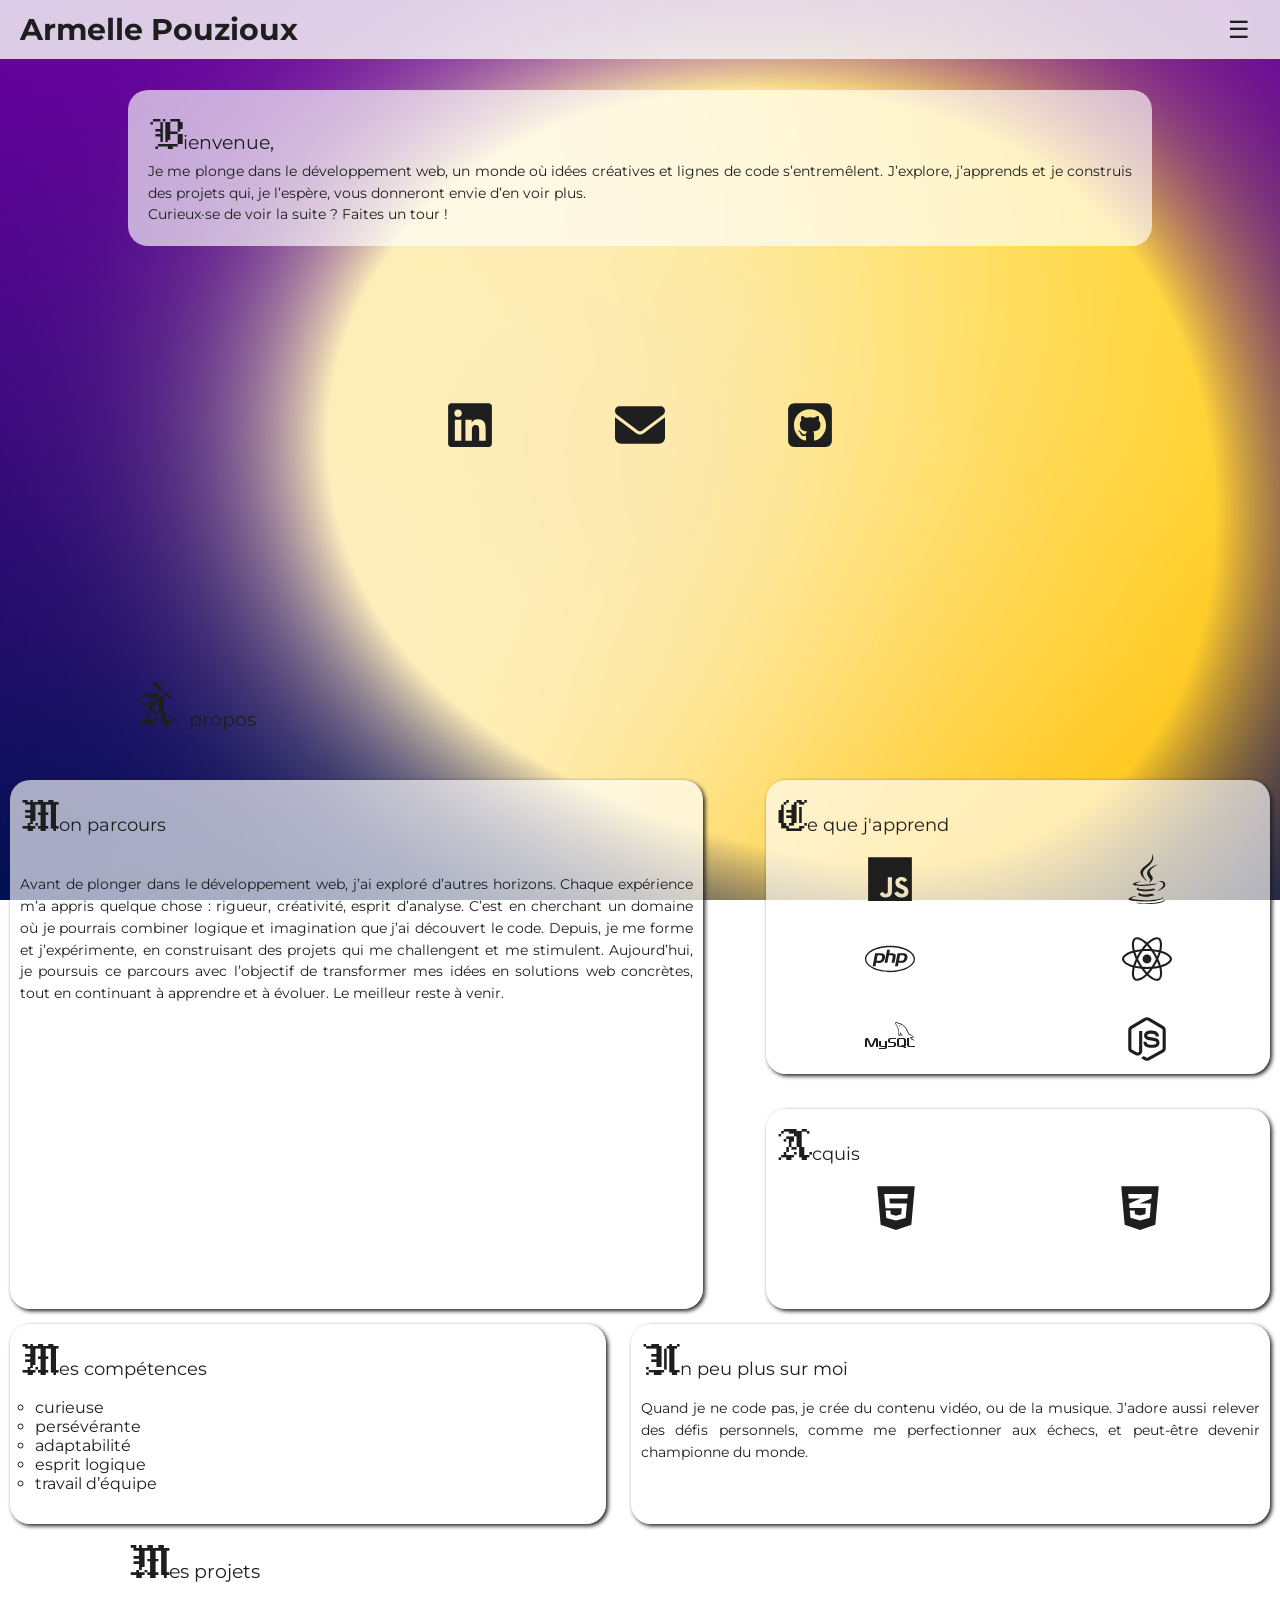
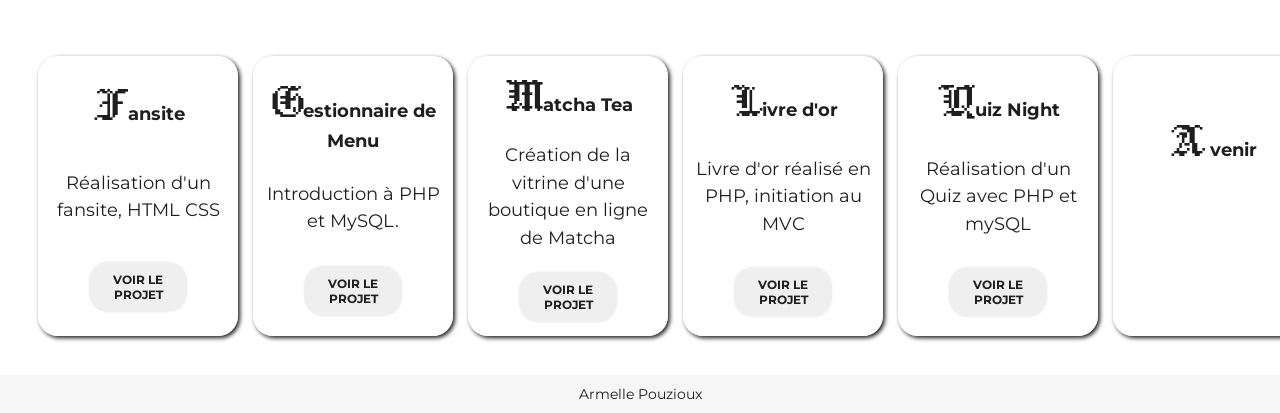
==== commit aa2382ae: "description fixed" ====
--- a/index.html
+++ b/index.html
@@ -51,7 +51,7 @@
                 <h2><span class="special-font">B</span>ienvenue,</h2>
                 <p>Je me plonge dans le développement web, un monde où idées créatives et lignes de code s’entremêlent. 
                     J’explore, j’apprends et je construis des projets qui, je l’espère, vous donneront envie d’en voir plus.
-                    <br>Curieux·se de voir la suite ? Fais un tour !</p>
+                    <br>Curieux·se de voir la suite ? Faites un tour !</p>
             </article>
             <article class="index-link">
                 <ul>
@@ -161,7 +161,7 @@
               </article>
               <article class="box-project">
                 <h3><span class="special-font">Q</span>uiz Night</h3>
-                <p>Création de la vitrine d'une boutique en ligne de Matcha</p>
+                <p>Réalisation d'un Quiz avec PHP et mySQL</p>
                 <button onclick="window.open('https://armelle-pouzioux.students-laplateforme.io/quiznight-PHP/','_blank')">Voir le projet</button>
               </article>
               <article class="box-project">
--- a/portfolio.css
+++ b/portfolio.css
@@ -472,5 +472,36 @@
 }
 }
 
+@media screen and (min-width: 1024px){
+    @media (min-width: 1024px){
+        .header-name h1 {
+            font-size: 30px;
+        }
+
+        #hambuger-logo{
+            font-size: 30px;
+        }
+
+        h1{
+            font-size: larger;
+        }
+
+        h2{
+            font-size: larger;
+        }
+        
+        .special-font {
+            font-family: var(--font-2);
+            font-size: 3em;
+        }
+        
+        p{
+            font-size: 14px;
+            text-align: justify;
+            line-height: 155%;
+        }
+    }
+}
+
 
     
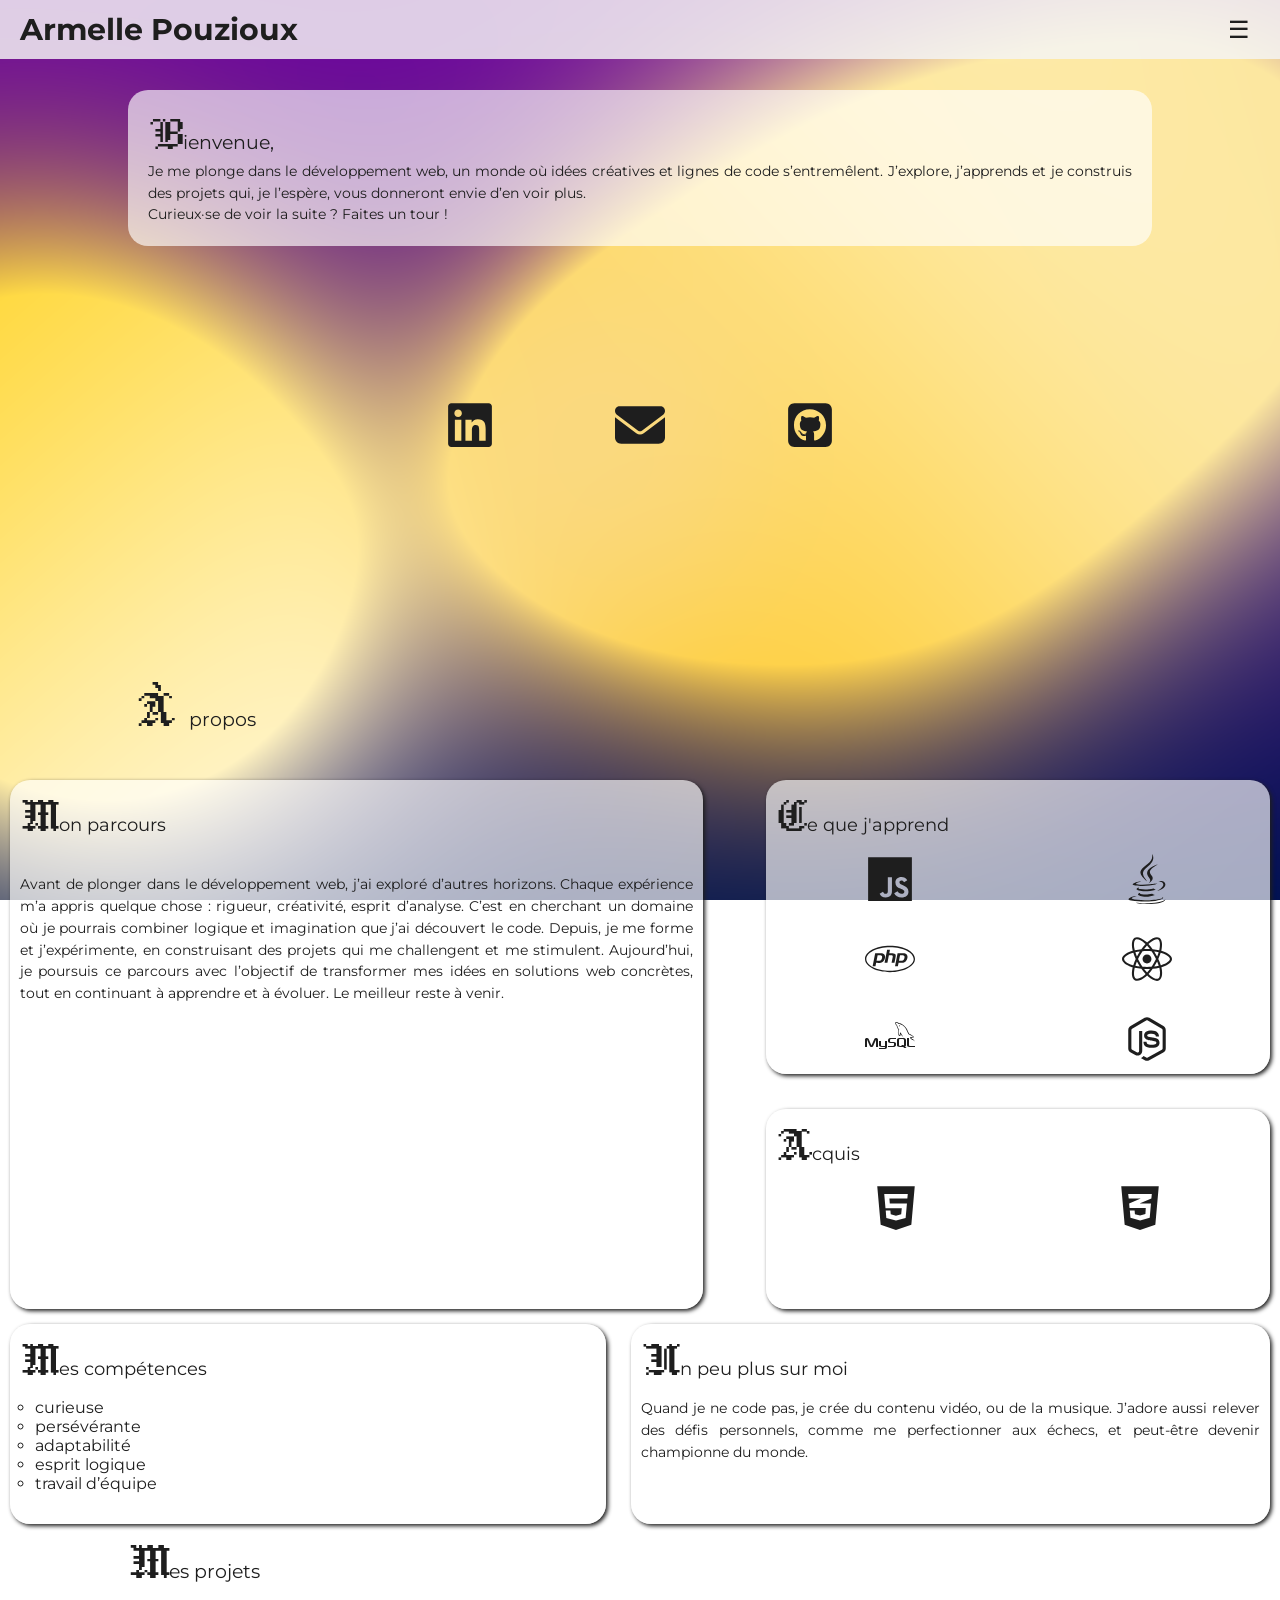
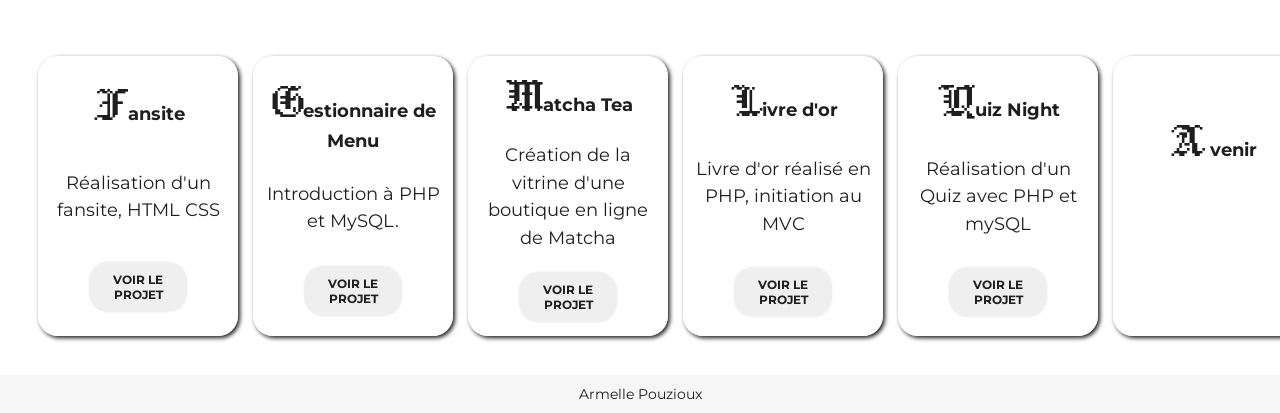
==== commit e715f07b: "project links updates" ====
--- a/index.html
+++ b/index.html
@@ -142,7 +142,7 @@
               <article class="box-project">
                 <h3><span class="special-font">F</span>ansite</h3>
                 <p>Réalisation d'un fansite, HTML CSS</p>
-                <button onclick="window.open('https://vladimir-gorbachev.github.io/fansite_project/index_home.html', '_blank')">Voir le projet</button>
+                <button onclick="window.open('https://armelle-pouzioux.students-laplateforme.io/fansite_project-main/fansite1_a/fansite1_a.html', '_blank')">Voir le projet</button>
               </article>
               <article class="box-project">
                 <h3><span class="special-font">G</span>estionnaire de Menu</h3>
@@ -152,7 +152,7 @@
               <article class="box-project">
                 <h3><span class="special-font">M</span>atcha Tea</h3>
                 <p>Création de la vitrine d'une boutique en ligne de Matcha</p>
-                <button onclick="window.open('https://vladimir-gorbachev.github.io/matcha_tea.mav/','_blank')">Voir le projet</button>
+                <button onclick="window.open('https://armelle-pouzioux.students-laplateforme.io/matcha_tea.mav-main/','_blank')">Voir le projet</button>
               </article>
               <article class="box-project">
                 <h3><span class="special-font">L</span>ivre d'or</h3>
